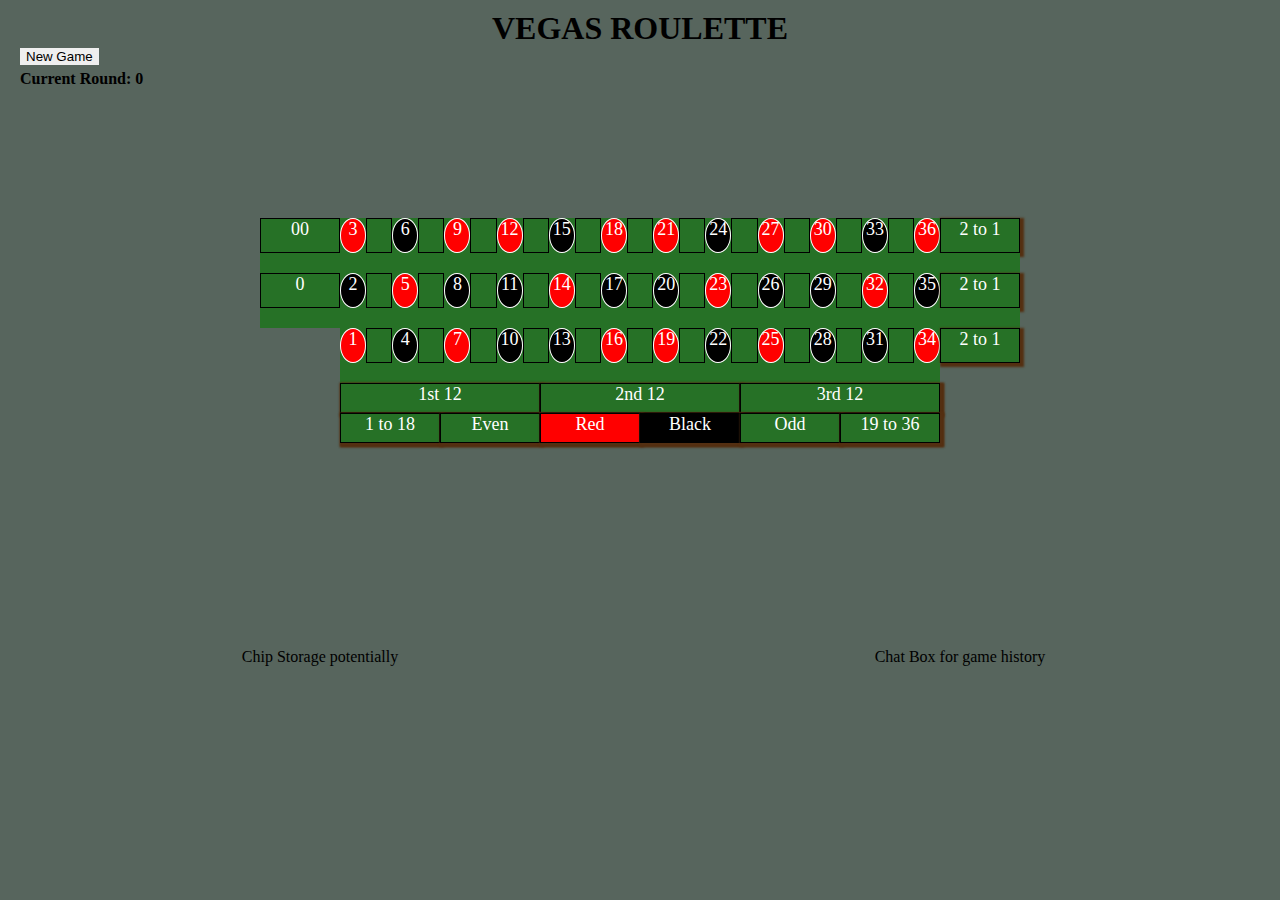
==== index.html @ 7fc2cc85 "Commit 5 - Expand HTML to include divs for double, three, four, and six number bets. Modify roulette" ====
<!DOCTYPE html>
<html lang="en">
<head>
    <meta charset="UTF-8">
    <meta name="viewport" content="width=device-width, initial-scale=1.0">
    <link rel="stylesheet" href="/css/style.css">
    <script src="/js/script.js" defer></script>
    <title>Roulette by Christopher Sy</title>
</head>


<body>
        <!-- start up screen before game loads - marquis title moving right to left -->
        <!-- vegas sign img for the title or make it cute again hmm-->
    <h1 id="pageTitle">VEGAS ROULETTE</h1>
    <button type="button" class="gameMenu" id="newGameButton">New Game</button>
    <h4 class="gameMenu" id="roundTracker">Current Round: 0</h4>
    <!-- <p>Roulette Wheel</p>
    <p>Roulette Table Background</p> -->

    <!-- How to approach making each section of the betting table. How to include...betting on lines for double, three, four, five, six -->
    <!-- Create a grid? Then Make the other sections independant of the grid. -->

    <!-- GAMEPLAN: -->
    <!-- Style these DIVS to create the board -->

    <!-- Make the divs clickable to so that we can 'bet' on them-->
    <!-- On click of the div, a Chip object should be placed on that section of the board -->

    <!-- If clicked again on the same div, the Chip should be removed -->

    <!-- A button called Place Bets should run a FUNCTION placebet ONCLICK that should......
         1) Spin the wheel 
         2) Read where the chip is was placed 
         3) Compare our bet placement with the result of the wheel 
         4) Use if conditionals to determine payout. If win && if this certain bet type, RETURN +money and "you won round" ELSE return "you lost round, remaining total: $$$$" -->

    <div class="gameBody">
        <div class="gameTable">
            <div class="insideBet zeroBet topRowBet" id="doubleZero">00</div>
            <!-- <div class="insideBet zeroBet topRowBet" id="doubleZero">00</div> -->
            <div class="insideBet topMiddleCell">
                <div class="insideBet topRowBet redNum">3</div>
                <div class="insideBet doubleBet topRowBet spaceBet" id="36"></div>
                <div class="insideBet topRowBet blackNum">6</div>
                <div class="insideBet doubleBet topRowBet spaceBet" id="69"></div>
                <div class="insideBet insideBet topRowBet redNum">9</div>
                <div class="insideBet doubleBet topRowBet spaceBet" id="912"></div>
                <div class="insideBet topRowBet redNum">12</div>
                <div class="insideBet doubleBet topRowBet spaceBet" id="1215"></div>
                <div class="insideBet insideBet topRowBet blackNum">15</div>
                <div class="insideBet doubleBet topRowBet spaceBet" id="1518"></div>
                <div class="insideBet topRowBet redNum">18</div>
                <div class="insideBet doubleBet topRowBet spaceBet" id="1821"></div>
                <div class="insideBet topRowBet redNum">21</div>
                <div class="insideBet doubleBet topRowBet spaceBet" id="2124"></div>
                <div class="insideBet topRowBet blackNum">24</div>
                <div class="insideBet doubleBet topRowBet spaceBet" id="2427"></div>
                <div class="insideBet topRowBet redNum">27</div>
                <div class="insideBet doubleBet topRowBet spaceBet" id="2730"></div>
                <div class="insideBet topRowBet redNum">30</div>
                <div class="insideBet doubleBet topRowBet spaceBet" id="3033"></div>
                <div class="insideBet topRowBet blackNum">33</div>
                <div class="insideBet doubleBet topRowBet spaceBet" id="3336"></div>
                <div class="insideBet topRowBet redNum">36</div>
                <!-- <div class="insideBet topRowBet" id="rowThree">2 to 1</div> -->
            </div>
            <div class="insideBet topRowBet longBet" id="rowOne">2 to 1</div>

            <div class="insideBet topSpaceBet"></div>
            <div class="insideBet topSpaceCell">
                <div class="insideBet topSpaceBet doubleBet" id="23"></div>
                <div class="insideBet topSpaceBet fourBet" id="2356"></div>
                <div class="insideBet topSpaceBet doubleBet" id="56"></div>
                <div class="insideBet topSpaceBet fourBet" id="5689"></div>
                <div class="insideBet topSpaceBet doubleBet" id="89"></div>
                <div class="insideBet topSpaceBet fourBet" id="891112"></div>
                <div class="insideBet topSpaceBet doubleBet" id="1112"></div>
                <div class="insideBet topSpaceBet fourBet" id="11121415"></div>
                <div class="insideBet topSpaceBet doubleBet" id="1415"></div>
                <div class="insideBet topSpaceBet fourBet" id="14151718"></div>
                <div class="insideBet topSpaceBet doubleBet" id="1718"></div>
                <div class="insideBet topSpaceBet fourBet" id="17182021"></div>
                <div class="insideBet topSpaceBet doubleBet" id="2021"></div>
                <div class="insideBet topSpaceBet fourBet" id="20212324"></div>
                <div class="insideBet topSpaceBet doubleBet" id="2324"></div>
                <div class="insideBet topSpaceBet fourBet" id="23242627"></div>
                <div class="insideBet topSpaceBet doubleBet" id="2627"></div>
                <div class="insideBet topSpaceBet fourBet" id="26272930"></div>
                <div class="insideBet topSpaceBet doubleBet" id="2930"></div>
                <div class="insideBet topSpaceBet fourBet" id="29303233"></div>
                <div class="insideBet topSpaceBet doubleBet" id="3233"></div>
                <div class="insideBet topSpaceBet fourBet" id="32333536"></div>
                <div class="insideBet topSpaceBet doubleBet" id="3536"></div>
            </div>
            <div class="insideBet topSpaceBet"></div>


            <div class="insideBet zeroBet middleRowBet" id="singleZero">0</div>
            <div class="insideBet middleMiddleCell">
                <div class="insideBet middleRowBet blackNum">2</div>
                <div class="insideBet doubleBet middleRowBet spaceBet" id="25"></div>
                <div class="insideBet middleRowBet redNum">5</div>
                <div class="insideBet doubleBet middleRowBet spaceBet" id="58"></div>
                <div class="insideBet middleRowBet blackNum">8</div>
                <div class="insideBet doubleBet middleRowBet spaceBet" id="811"></div>
                <div class="insideBet insideBet middleRowBet blackNum">11</div>
                <div class="insideBet doubleBet middleRowBet spaceBet" id="1114"></div>
                <div class="insideBet middleRowBet redNum">14</div>
                <div class="insideBet doubleBet middleRowBet spaceBet" id="1417"></div>
                <div class="insideBet middleRowBet blackNum">17</div>
                <div class="insideBet doubleBet middleRowBet spaceBet" id="1720"></div>
                <div class="insideBet middleRowBet blackNum">20</div>
                <div class="insideBet doubleBet middleRowBet spaceBet" id="2023"></div>
                <div class="insideBet middleRowBet redNum">23</div>
                <div class="insideBet doubleBet middleRowBet spaceBet" id="2326"></div>
                <div class="insideBet middleRowBet blackNum">26</div>
                <div class="insideBet doubleBet middleRowBet spaceBet" id="2629"></div>
                <div class="insideBet middleRowBet blackNum">29</div>
                <div class="insideBet doubleBet middleRowBet spaceBet" id="2932"></div>
                <div class="insideBet middleRowBet redNum">32</div>
                <div class="insideBet doubleBet middleRowBet spaceBet" id="3235"></div>
                <div class="insideBet middleRowBet blackNum">35</div>
            </div>
            <div class="insideBet middleRowBet longBet" id="rowTwo">2 to 1</div>
            

            <div class="insideBet middleSpaceBet"></div>
            <div class="insideBet middleSpaceCell">
                <div class="insideBet doubleBet spaceBet middleSpaceBet" id="12"></div>
                <div class="insideBet fourBet spaceBet middleSpaceBet" id="1245"></div>
                <div class="insideBet doubleBet spaceBet middleSpaceBet" id="45"></div>
                <div class="insideBet fourBet spaceBet middleSpaceBet" id="4578"></div>
                <div class="insideBet doubleBet spaceBet middleSpaceBet" id="78"></div>
                <div class="insideBet fourBet spaceBet middleSpaceBet" id="781011"></div>
                <div class="insideBet doubleBet spaceBet middleSpaceBet" id="1011"></div>
                <div class="insideBet fourBet spaceBet middleSpaceBet" id="10111314"></div>
                <div class="insideBet doubleBet spaceBet middleSpaceBet" id="1314"></div>
                <div class="insideBet fourBet spaceBet middleSpaceBet" id="13141617"></div>
                <div class="insideBet doubleBet spaceBet middleSpaceBet" id="1617"></div>
                <div class="insideBet fourBet spaceBet middleSpaceBet" id="16171920"></div>
                <div class="insideBet doubleBet spaceBet middleSpaceBet" id="1920"></div>
                <div class="insideBet fourBet spaceBet middleSpaceBet" id="19202223"></div>
                <div class="insideBet doubleBet spaceBet middleSpaceBet" id="2223"></div>
                <div class="insideBet fourBet spaceBet middleSpaceBet" id="22232526"></div>
                <div class="insideBet doubleBet spaceBet middleSpaceBet" id="2526"></div>
                <div class="insideBet fourBet spaceBet middleSpaceBet" id="25262829"></div>
                <div class="insideBet doubleBet spaceBet middleSpaceBet" id="2829"></div>
                <div class="insideBet fourBet spaceBet middleSpaceBet" id="28293132"></div>
                <div class="insideBet doubleBet spaceBet middleSpaceBet" id="3132"></div>
                <div class="insideBet fourBet spaceBet middleSpaceBet" id="31323435"></div>
                <div class="insideBet doubleBet spaceBet middleSpaceBet" id="3435"></div>
            </div>
            <div class="insideBet middleSpaceBet"></div>
 
            <div class="bottomRowBet emptyCell"></div>
            <div class="insideBet bottomMiddleCell">
                <div class="insideBet bottomRowBet redNum">1</div>
                <div class="doubleBet bottomRowBet spaceBet" id="14"></div>
                <div class="insideBet bottomRowBet blackNum">4</div>
                <div class="doubleBet bottomRowBet spaceBet" id="14"></div>
                <div class="insideBet bottomRowBet redNum">7</div>
                <div class="doubleBet bottomRowBet spaceBet" id="710"></div>
                <div class="insideBet bottomRowBet blackNum">10</div>
                <div class="doubleBet bottomRowBet spaceBet" id="1013"></div>
                <div class="insideBet bottomRowBet blackNum">13</div>
                <div class="doubleBet bottomRowBet spaceBet" id="1316"></div>
                <div class="insideBet bottomRowBet redNum">16</div>
                <div class="doubleBet bottomRowBet spaceBet" id="1619"></div>
                <div class="insideBet bottomRowBet redNum">19</div>
                <div class="doubleBet bottomRowBet spaceBet" id="1922"></div>
                <div class="insideBet bottomRowBet blackNum">22</div>
                <div class="doubleBet bottomRowBet spaceBet" id="2225"></div>
                <div class="insideBet bottomRowBet redNum">25</div>
                <div class="doubleBet bottomRowBet spaceBet" id="2528"></div>
                <div class="insideBet bottomRowBet blackNum">28</div>
                <div class="doubleBet bottomRowBet spaceBet" id="2831"></div>
                <div class="insideBet bottomRowBet blackNum">31</div>
                <div class="doubleBet bottomRowBet spaceBet" id="3134"></div>
                <div class="insideBet bottomRowBet redNum">34</div>
            </div>
            <div class="insideBet bottomRowBet longBet" id="rowThree">2 to 1</div>

            <div class="bottomSpaceBet emptyCell"></div>
            <div class="insideBet bottomSpaceCell">
                <div class="insideBet spaceBet bottomSpaceBet threeBet" id="123"></div>
                <div class="insideBet spaceBet bottomSpaceBet sixBet" id="0106"></div>
                <div class="insideBet spaceBet bottomSpaceBet threeBet" id="456"></div>
                <div class="insideBet spaceBet bottomSpaceBet sixBet" id="0409"></div>
                <div class="insideBet spaceBet bottomSpaceBet threeBet" id="789"></div>
                <div class="insideBet spaceBet bottomSpaceBet sixBet" id="0712"></div>
                <div class="insideBet spaceBet bottomSpaceBet threeBet" id="101112"></div>
                <div class="insideBet spaceBet bottomSpaceBet sixBet" id="1015"></div>
                <div class="insideBet spaceBet bottomSpaceBet threeBet" id="131416"></div>
                <div class="insideBet spaceBet bottomSpaceBet sixBet" id="1318"></div>
                <div class="insideBet spaceBet bottomSpaceBet threeBet" id="161718"></div>
                <div class="insideBet spaceBet bottomSpaceBet sixBet" id="1621"></div>
                <div class="insideBet spaceBet bottomSpaceBet threeBet" id="192021"></div>
                <div class="insideBet spaceBet bottomSpaceBet sixBet" id="1924"></div>
                <div class="insideBet spaceBet bottomSpaceBet threeBet" id="222324"></div>
                <div class="insideBet spaceBet bottomSpaceBet sixBet" id="2227"></div>
                <div class="insideBet spaceBet bottomSpaceBet threeBet" id="252627"></div>
                <div class="insideBet spaceBet bottomSpaceBet sixBet" id="2530"></div>
                <div class="insideBet spaceBet bottomSpaceBet threeBet" id="282930"></div>
                <div class="insideBet spaceBet bottomSpaceBet sixBet" id="2833"></div>
                <div class="insideBet spaceBet bottomSpaceBet threeBet" id="313233"></div>
                <div class="insideBet spaceBet bottomSpaceBet sixBet" id="3136"></div>
                <div class="insideBet spaceBet bottomSpaceBet threeBet" id="343536"></div>
            </div>
            <div class="bottomSpaceBet emptyCell"></div>
            



            <div class="outsideTop emptyCell"></div>
            <div class="outsideBet upperMiddleCell">
                <div class="outsideBet outsideTop" id="dozenOne">1st 12</div>
                <div class="outsideBet outsideTop" id="dozenTwo">2nd 12</div>
                <div class="outsideBet outsideTop" id="dozenThree">3rd 12</div>
            </div>
            <div class="outsideTop emptyCell"></div>



            <div class="outsideBottom emptyCell"></div>
            <div class="outsideBet lowerMiddleCell">
                <div class="outsideBet outsideBottom" id="lowBet">1 to 18</div>
                <div class="outsideBet outsideBottom" id="evenBet">Even</div>
                <div class="outsideBet outsideBottom redDiamond" id="redBet">Red</div>
                <div class="outsideBet outsideBottom blackDiamond" id="blackBet">Black</div>
                <div class="outsideBet outsideBottom" id="oddBet">Odd</div>
                <div class="outsideBet outsideBottom" id="highBet">19 to 36</div>
            </div>
            <div class="outsideBottom emptyCell"></div>
        </div>

    </div>

    <div class="bottomBoxes">    
        <div id="chipBox">Chip Storage potentially</div>
        <div id="chatBox">Chat Box for game history</div>
    </div>
    <!-- upgrade if time -->

</body>

</html>
---- css/style.css ----
* {
    margin: 0;
    border: 0;
}

h1 {
    margin: auto;
    text-align: center;    
    padding: 10px 0px 0px 0px;
}

body {
    background-color: rgb(174, 201, 186);
    background-color: rgb(87, 101, 93);
}

/* MENU STYLE */
#newGameButton {
    margin: 0px 0px 5px 20px;
}

#roundTracker {
    margin: 0px 0px 0px 20px;
}

/* CHIPS AND CHAT STYLING */

.bottomBoxes {
    display: flex;
    text-align: center;
    justify-content: space-around;
}

#chatBox {
    height: 150px;
    width: 450px;
}

#chipBox {
    height: 150px;
    width: 450px;
}



/* TABLE STYLING */

.gameBody {
    padding: 130px 0px 0px 0px;
    height: 430px;

}

.gameTable {
    display: grid;
    grid-template-columns: 80px 600px 80px;
    grid-template-rows: 35px 20px 35px 20px 35px 20px 30px 30px;
    /* width: 51.3%; */
    margin: 0 auto;
    justify-content: center;
    font-size: 18px;
    /* background-color: darkgreen; */
}


.insideBet {
    background-color: rgba(38, 113, 38, 1);
    color: white;
    /* box-shadow: 1px 1px 1px 1px rgba(84, 47, 17, 1); */
    /* box-shadow: 0px 0px 0px 1px rgb(255, 255, 255); */
}

.outsideBet {
    background-color: rgba(38, 113, 38, 1);
    color: white;
    box-shadow: 2px 2px 2px 2px rgba(84, 47, 17, 1);
}

.longBet {
    box-shadow: 2px 2px 2px 2px rgba(84, 47, 17, 1);
}

.zeroBet {
    box-shadow: 2px 2px 0px 2px rgba(84, 47, 17, 1);
}

.topMiddleCell {
    display: flex;
    /* border: 1px solid black; */
}

.topRowBet {
    flex: 1;
    text-align: center;
    border: 1px solid black;
    
}

.topSpaceCell {
    display: flex;
    /* border: 1px solid black; */
}

.topSpaceBet {
    flex: 1;
    /* border: 1px solid black; */
}

.middleMiddleCell {
    display: flex;
    /* border: 1px solid black; */
}

.middleRowBet {
    flex: 1;
    text-align: center;
    border: 1px solid black;
}

.middleSpaceCell {
    display: flex;
    /* border: 1px solid black; */
}

.middleSpaceBet {
    flex: 1;
    /* border: 1px solid black; */
}

.bottomSpaceCell {
    display: flex;
    /* border: 1px solid black; */
}

.bottomRowBet {
    flex: 1;
    text-align: center;
    border: 1px solid black;
}

.bottomSpaceBet {
    flex: 1;
    /* border: 1px solid black; */
}

.bottomMiddleCell {
    display: flex;
    /* border: 1px solid black; */
}

.upperMiddleCell {
    display: flex;
}

.outsideTop {
    flex: 1;
    text-align: center;
    border: 1px solid black;

}

.lowerMiddleCell {
    display: flex;
}

.outsideBottom {
    flex: 1;
    text-align: center;
    border: 1px solid black;
}

.emptyCell {
    border: none;
}

.blackNum {
    background-color: black;
    border-color: white;
    border-radius: 50%;
}

.redNum {
    background-color: red;
    border-color: white;
    border-radius: 50%;
}

.blackDiamond {
    background-color: black;
    /* border-color: white;
    border-radius: 10%; */
}

.redDiamond {
    background-color: red;
    /* border-color: white;
    border-radius: 10%; */
}
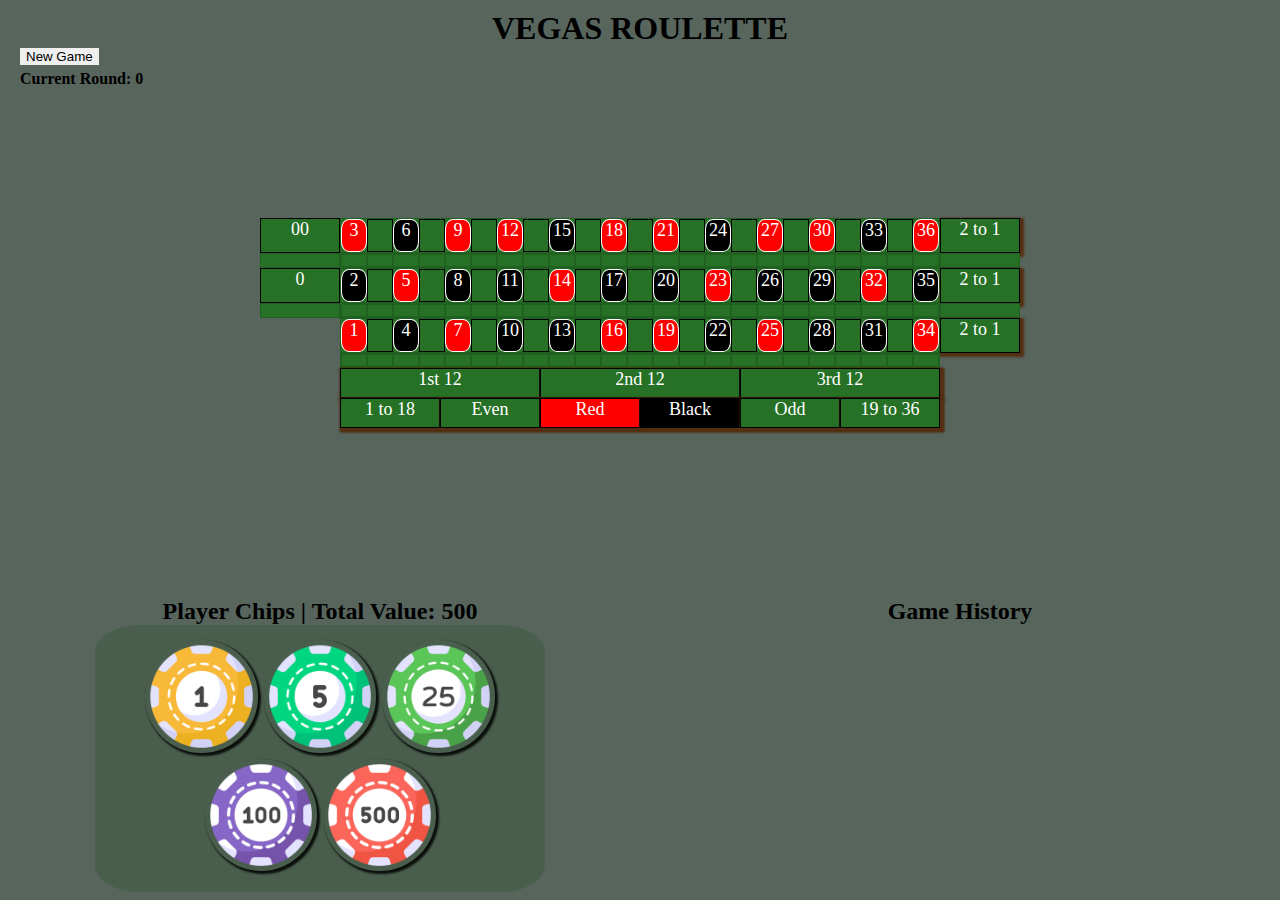
==== commit 182458d6: "Commit 6 - Add chip images for betting, further ccs styling." ====
--- a/index.html
+++ b/index.html
@@ -22,12 +22,15 @@
     <!-- Create a grid? Then Make the other sections independant of the grid. -->
 
     <!-- GAMEPLAN: -->
-    <!-- Style these DIVS to create the board -->
+    <!-- Style these DIVS to create the board  -->
+    <!-- COMPLETED!!! -->
 
     <!-- Make the divs clickable to so that we can 'bet' on them-->
-    <!-- On click of the div, a Chip object should be placed on that section of the board -->
-
-    <!-- If clicked again on the same div, the Chip should be removed -->
+    <!-- Add chip image to HTML. Create addEventListener that calls on a variable of all betting DIVS, "Click" (WITH LMB) should place the chip one at a time. -->
+    <!-- "Click" (WITH RMB) should remove chips one at a time. -->
+    <!-- ADD Remove all chips button. -->
+
+
 
     <!-- A button called Place Bets should run a FUNCTION placebet ONCLICK that should......
          1) Spin the wheel 
@@ -69,29 +72,29 @@
 
             <div class="insideBet topSpaceBet"></div>
             <div class="insideBet topSpaceCell">
-                <div class="insideBet topSpaceBet doubleBet" id="23"></div>
-                <div class="insideBet topSpaceBet fourBet" id="2356"></div>
-                <div class="insideBet topSpaceBet doubleBet" id="56"></div>
-                <div class="insideBet topSpaceBet fourBet" id="5689"></div>
-                <div class="insideBet topSpaceBet doubleBet" id="89"></div>
-                <div class="insideBet topSpaceBet fourBet" id="891112"></div>
-                <div class="insideBet topSpaceBet doubleBet" id="1112"></div>
-                <div class="insideBet topSpaceBet fourBet" id="11121415"></div>
-                <div class="insideBet topSpaceBet doubleBet" id="1415"></div>
-                <div class="insideBet topSpaceBet fourBet" id="14151718"></div>
-                <div class="insideBet topSpaceBet doubleBet" id="1718"></div>
-                <div class="insideBet topSpaceBet fourBet" id="17182021"></div>
-                <div class="insideBet topSpaceBet doubleBet" id="2021"></div>
-                <div class="insideBet topSpaceBet fourBet" id="20212324"></div>
-                <div class="insideBet topSpaceBet doubleBet" id="2324"></div>
-                <div class="insideBet topSpaceBet fourBet" id="23242627"></div>
-                <div class="insideBet topSpaceBet doubleBet" id="2627"></div>
-                <div class="insideBet topSpaceBet fourBet" id="26272930"></div>
-                <div class="insideBet topSpaceBet doubleBet" id="2930"></div>
-                <div class="insideBet topSpaceBet fourBet" id="29303233"></div>
-                <div class="insideBet topSpaceBet doubleBet" id="3233"></div>
-                <div class="insideBet topSpaceBet fourBet" id="32333536"></div>
-                <div class="insideBet topSpaceBet doubleBet" id="3536"></div>
+                <div class="insideBet topSpaceBet spaceBet doubleBet" id="23"></div>
+                <div class="insideBet topSpaceBet spaceBet fourBet" id="2356"></div>
+                <div class="insideBet topSpaceBet spaceBet doubleBet" id="56"></div>
+                <div class="insideBet topSpaceBet spaceBet fourBet" id="5689"></div>
+                <div class="insideBet topSpaceBet spaceBet doubleBet" id="89"></div>
+                <div class="insideBet topSpaceBet spaceBet fourBet" id="891112"></div>
+                <div class="insideBet topSpaceBet spaceBet doubleBet" id="1112"></div>
+                <div class="insideBet topSpaceBet spaceBet fourBet" id="11121415"></div>
+                <div class="insideBet topSpaceBet spaceBet doubleBet" id="1415"></div>
+                <div class="insideBet topSpaceBet spaceBet fourBet" id="14151718"></div>
+                <div class="insideBet topSpaceBet spaceBet doubleBet" id="1718"></div>
+                <div class="insideBet topSpaceBet spaceBet fourBet" id="17182021"></div>
+                <div class="insideBet topSpaceBet spaceBet doubleBet" id="2021"></div>
+                <div class="insideBet topSpaceBet spaceBet fourBet" id="20212324"></div>
+                <div class="insideBet topSpaceBet spaceBet doubleBet" id="2324"></div>
+                <div class="insideBet topSpaceBet spaceBet fourBet" id="23242627"></div>
+                <div class="insideBet topSpaceBet spaceBet doubleBet" id="2627"></div>
+                <div class="insideBet topSpaceBet spaceBet fourBet" id="26272930"></div>
+                <div class="insideBet topSpaceBet spaceBet doubleBet" id="2930"></div>
+                <div class="insideBet topSpaceBet spaceBet fourBet" id="29303233"></div>
+                <div class="insideBet topSpaceBet spaceBet doubleBet" id="3233"></div>
+                <div class="insideBet topSpaceBet spaceBet fourBet" id="32333536"></div>
+                <div class="insideBet topSpaceBet spaceBet doubleBet" id="3536"></div>
             </div>
             <div class="insideBet topSpaceBet"></div>
 
@@ -211,7 +214,7 @@
             
 
 
-
+            
             <div class="outsideTop emptyCell"></div>
             <div class="outsideBet upperMiddleCell">
                 <div class="outsideBet outsideTop" id="dozenOne">1st 12</div>
@@ -237,8 +240,18 @@
     </div>
 
     <div class="bottomBoxes">    
-        <div id="chipBox">Chip Storage potentially</div>
-        <div id="chatBox">Chat Box for game history</div>
+        <div id="chipBox">Player Chips | Total Value: 500
+            <div class="casinoChips">
+                <!-- <a href="https://www.flaticon.com/free-icon/casino-chip_6177786" Icons created by smashingstocks - Flaticon> -->
+                <img class="chips" id="chip_1" src="chip images/casino-chip-1.png" data-value="1">
+                <img class="chips" id="chip_5" src="chip images/casino-chip-5.png" data-value="5">
+                <img class="chips" id="chip_25" src="chip images/casino-chip-25.png" data-value="25">
+                <img class="chips" id="chip_100" src="chip images/casino-chip-100.png" data-value="100">
+                <img class="chips" id="chip_500" src="chip images/casino-chip-500.png" data-value="500">
+            </div>
+        </div>
+        <div id="chatBox">Game History</div>
+        </div>
     </div>
     <!-- upgrade if time -->
 
--- a/css/style.css
+++ b/css/style.css
@@ -32,29 +32,48 @@
 }
 
 #chatBox {
-    height: 150px;
+    height: 250px;
     width: 450px;
+    font-size: 24px;
+    font-weight: bold
 }
 
 #chipBox {
-    height: 150px;
+    height: 250px;
     width: 450px;
-}
-
+    font-size: 24px;
+    font-weight: bold;
+}
+
+.casinoChips {
+    width: 450px;
+    padding: 15px 0px 15px 0px;
+    border-radius: 10%;
+    background-color: rgba(11, 62, 6, 0.176);
+}
+
+.chips {
+    /* padding: 20px 0px 0px 0px; */
+    cursor: pointer;
+    width: 25%;
+    margin: 0;
+    border-radius: 50%;
+    box-shadow: 2px 2px 2px 1px rgba(0, 0, 0, 0.845);
+}
 
 
 /* TABLE STYLING */
 
 .gameBody {
     padding: 130px 0px 0px 0px;
-    height: 430px;
+    height: 380px;
 
 }
 
 .gameTable {
     display: grid;
     grid-template-columns: 80px 600px 80px;
-    grid-template-rows: 35px 20px 35px 20px 35px 20px 30px 30px;
+    grid-template-rows: 35px 15px 35px 15px 35px 15px 30px 30px;
     /* width: 51.3%; */
     margin: 0 auto;
     justify-content: center;
@@ -62,15 +81,22 @@
     /* background-color: darkgreen; */
 }
 
+.spaceBet {
+    border: none;
+}
 
 .insideBet {
     background-color: rgba(38, 113, 38, 1);
+    border: 0.1px solid;
+    border-color: rgba(0, 0, 0, 0.15);
     color: white;
+    cursor: pointer;
     /* box-shadow: 1px 1px 1px 1px rgba(84, 47, 17, 1); */
     /* box-shadow: 0px 0px 0px 1px rgb(255, 255, 255); */
 }
 
 .outsideBet {
+    cursor: pointer;
     background-color: rgba(38, 113, 38, 1);
     color: white;
     box-shadow: 2px 2px 2px 2px rgba(84, 47, 17, 1);
@@ -173,16 +199,18 @@
     border: none;
 }
 
+
+
 .blackNum {
     background-color: black;
     border-color: white;
-    border-radius: 50%;
+    border-radius: 30%;
 }
 
 .redNum {
     background-color: red;
     border-color: white;
-    border-radius: 50%;
+    border-radius: 30%;
 }
 
 .blackDiamond {
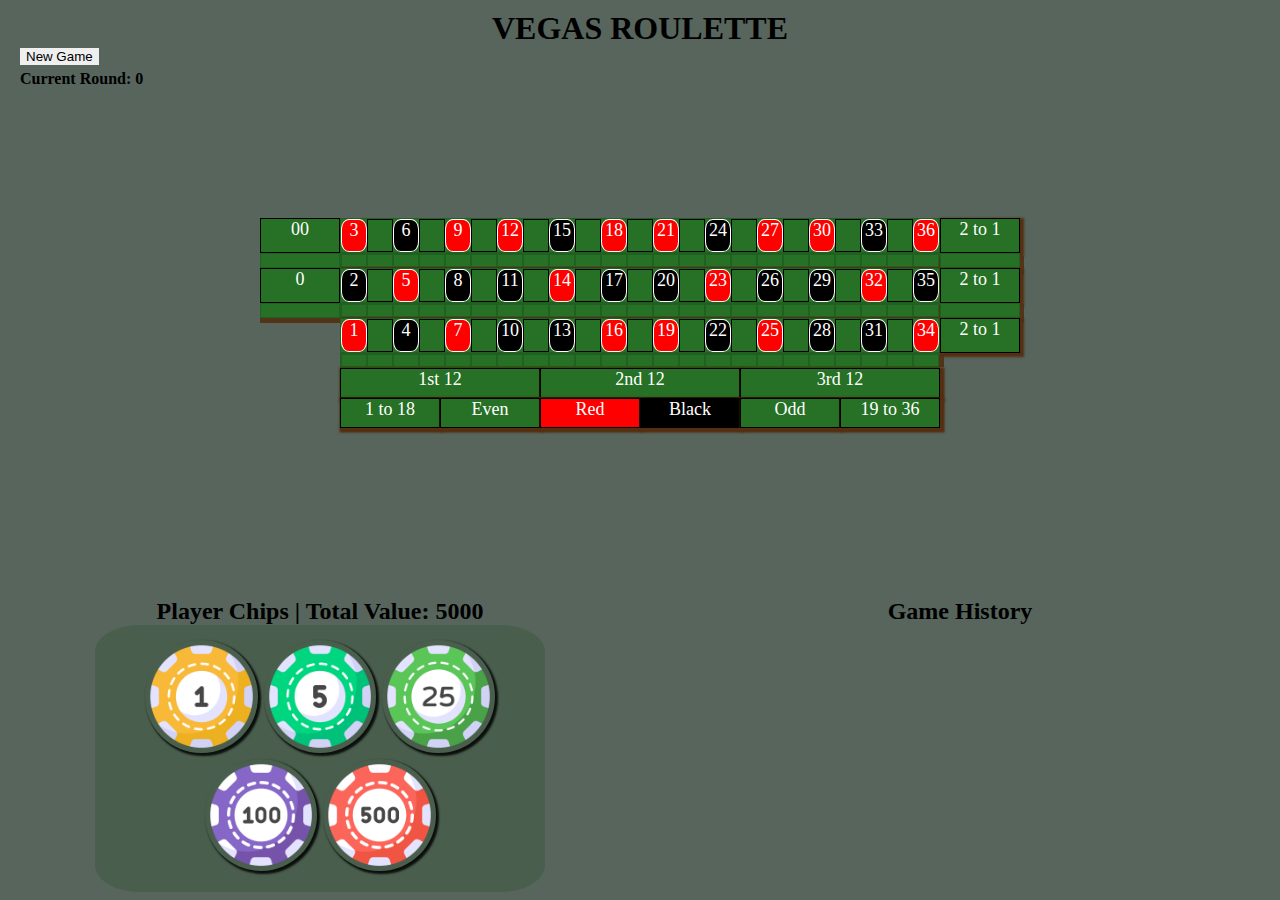
==== commit ca635278: "Commit 7 - Create scaled down version of roulette, 2 bets, 2 chips to test JS functionality (not fea" ====
--- a/index.html
+++ b/index.html
@@ -210,11 +210,11 @@
                 <div class="insideBet spaceBet bottomSpaceBet sixBet" id="3136"></div>
                 <div class="insideBet spaceBet bottomSpaceBet threeBet" id="343536"></div>
             </div>
-            <div class="bottomSpaceBet emptyCell"></div>
+            <div class="emptyCell"></div>
             
 
 
-            
+
             <div class="outsideTop emptyCell"></div>
             <div class="outsideBet upperMiddleCell">
                 <div class="outsideBet outsideTop" id="dozenOne">1st 12</div>
@@ -240,10 +240,12 @@
     </div>
 
     <div class="bottomBoxes">    
-        <div id="chipBox">Player Chips | Total Value: 500
+        <div id="chipBox">
+            <p id="chipsValue">Player Chips | Total Value: 500</p>
             <div class="casinoChips">
                 <!-- <a href="https://www.flaticon.com/free-icon/casino-chip_6177786" Icons created by smashingstocks - Flaticon> -->
                 <img class="chips" id="chip_1" src="chip images/casino-chip-1.png" data-value="1">
+                <!-- onclick="pickChip1()" -->
                 <img class="chips" id="chip_5" src="chip images/casino-chip-5.png" data-value="5">
                 <img class="chips" id="chip_25" src="chip images/casino-chip-25.png" data-value="25">
                 <img class="chips" id="chip_100" src="chip images/casino-chip-100.png" data-value="100">
--- a/css/style.css
+++ b/css/style.css
@@ -60,6 +60,26 @@
     border-radius: 50%;
     box-shadow: 2px 2px 2px 1px rgba(0, 0, 0, 0.845);
 }
+
+/* #chip_1 {
+
+}
+
+#chip_5 {
+
+}
+
+#chip_25 {
+
+}
+
+#chip_100 {
+
+}
+
+#chip_500 {
+
+}*/
 
 
 /* TABLE STYLING */
@@ -105,6 +125,18 @@
 .longBet {
     box-shadow: 2px 2px 2px 2px rgba(84, 47, 17, 1);
 }
+.topSpaceBet {
+    box-shadow: 2px 5px 0px 2px rgba(84, 47, 17, 0.9);
+}
+.middleSpaceBet {
+    box-shadow: 2px 3px 0px 2px rgba(84, 47, 17, 0.9);
+}
+.bottomSpaceBet {
+    box-shadow: 5px 0px 0px 0px rgba(84, 47, 17, 0.9);
+}
+.longBet {
+    box-shadow: 2px 2px 2px 2px rgba(84, 47, 17, 1);
+}
 
 .zeroBet {
     box-shadow: 2px 2px 0px 2px rgba(84, 47, 17, 1);
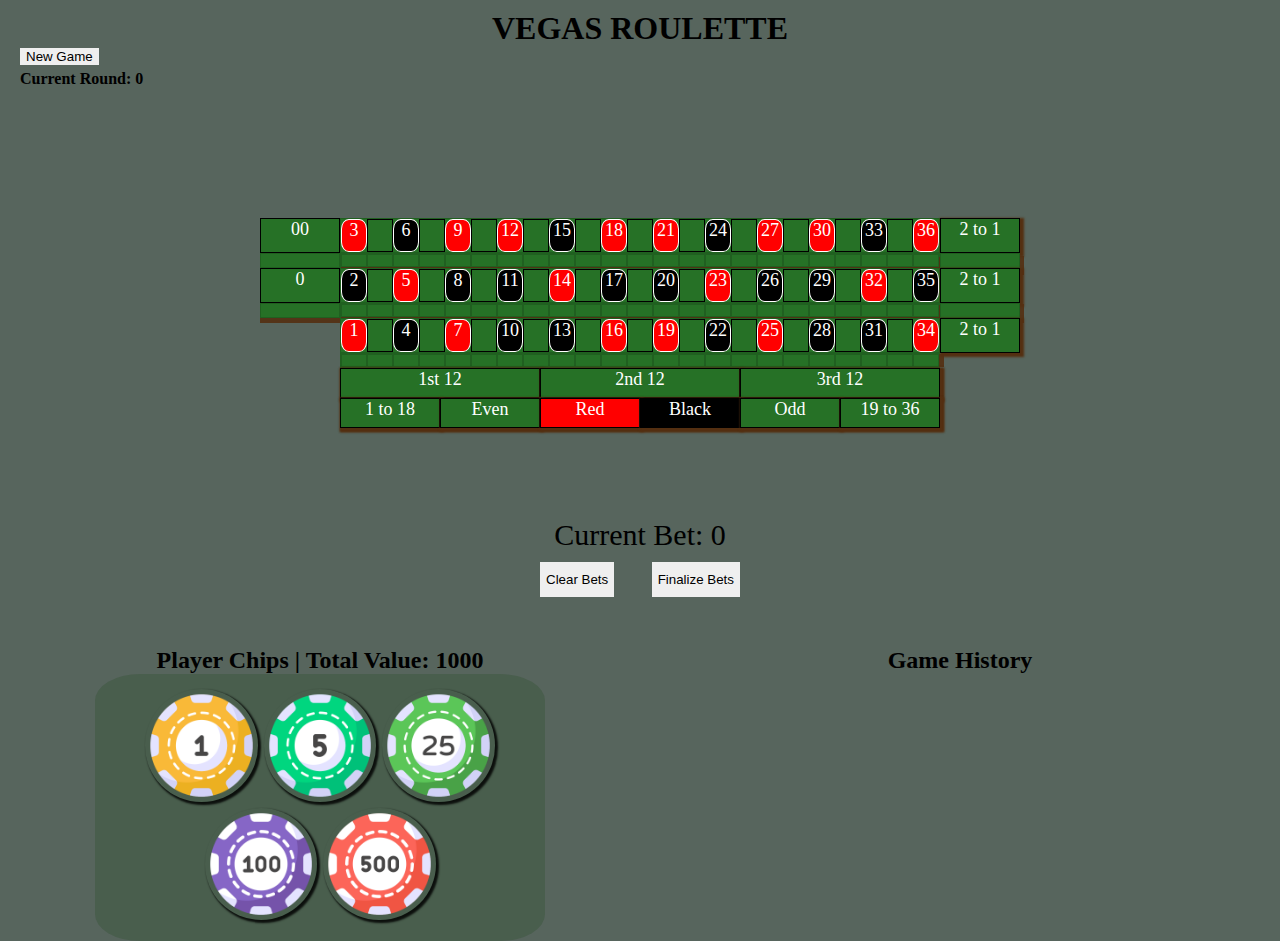
==== commit efb9a7e2: "Commit 11 - Work conditionals and logic for win condition and payouts. Add landing page, minimal sty" ====
--- a/index.html
+++ b/index.html
@@ -5,6 +5,7 @@
     <meta name="viewport" content="width=device-width, initial-scale=1.0">
     <link rel="stylesheet" href="/css/style.css">
     <script src="/js/script.js" defer></script>
+    <!-- <script src="/test.js" defer></script> -->
     <title>Roulette by Christopher Sy</title>
 </head>
 
@@ -40,175 +41,175 @@
 
     <div class="gameBody">
         <div class="gameTable">
-            <div class="insideBet zeroBet topRowBet" id="doubleZero">00</div>
+            <div class="insideBet zeroBet topRowBet singleNumWin singleNumZeroZero" id="doubleZero 00">00</div>
             <!-- <div class="insideBet zeroBet topRowBet" id="doubleZero">00</div> -->
             <div class="insideBet topMiddleCell">
-                <div class="insideBet topRowBet redNum">3</div>
-                <div class="insideBet doubleBet topRowBet spaceBet" id="36"></div>
-                <div class="insideBet topRowBet blackNum">6</div>
-                <div class="insideBet doubleBet topRowBet spaceBet" id="69"></div>
-                <div class="insideBet insideBet topRowBet redNum">9</div>
-                <div class="insideBet doubleBet topRowBet spaceBet" id="912"></div>
-                <div class="insideBet topRowBet redNum">12</div>
-                <div class="insideBet doubleBet topRowBet spaceBet" id="1215"></div>
-                <div class="insideBet insideBet topRowBet blackNum">15</div>
-                <div class="insideBet doubleBet topRowBet spaceBet" id="1518"></div>
-                <div class="insideBet topRowBet redNum">18</div>
-                <div class="insideBet doubleBet topRowBet spaceBet" id="1821"></div>
-                <div class="insideBet topRowBet redNum">21</div>
-                <div class="insideBet doubleBet topRowBet spaceBet" id="2124"></div>
-                <div class="insideBet topRowBet blackNum">24</div>
-                <div class="insideBet doubleBet topRowBet spaceBet" id="2427"></div>
-                <div class="insideBet topRowBet redNum">27</div>
-                <div class="insideBet doubleBet topRowBet spaceBet" id="2730"></div>
-                <div class="insideBet topRowBet redNum">30</div>
-                <div class="insideBet doubleBet topRowBet spaceBet" id="3033"></div>
-                <div class="insideBet topRowBet blackNum">33</div>
-                <div class="insideBet doubleBet topRowBet spaceBet" id="3336"></div>
-                <div class="insideBet topRowBet redNum">36</div>
+                <div class="insideBet topRowBet redNum singleNumWin singleNumThree">3</div>
+                <div class="insideBet doubleBet topRowBet spaceBet twoE" id="36"></div>
+                <div class="insideBet topRowBet blackNum singleNumWin singleNumSix">6</div>
+                <div class="insideBet doubleBet topRowBet spaceBet twoJ" id="69"></div>
+                <div class="insideBet topRowBet redNum singleNumWin singleNumNine">9</div>
+                <div class="insideBet doubleBet topRowBet spaceBet twoO" id="912"></div>
+                <div class="insideBet topRowBet redNum singleNumWin singleNumTwelve">12</div>
+                <div class="insideBet doubleBet topRowBet spaceBet twoT" id="1215"></div>
+                <div class="insideBet topRowBet blackNum singleNumWin singleNumFifth">15</div>
+                <div class="insideBet doubleBet topRowBet spaceBet twoY" id="1518"></div>
+                <div class="insideBet topRowBet redNum singleNumWin singleNumEighteen">18</div>
+                <div class="insideBet doubleBet topRowBet spaceBet twoAd" id="1821"></div>
+                <div class="insideBet topRowBet redNum singleNumWin singleNumTwentyOne">21</div>
+                <div class="insideBet doubleBet topRowBet spaceBet twoAi" id="2124"></div>
+                <div class="insideBet topRowBet blackNum singleNumWin singleNumTwentyFour">24</div>
+                <div class="insideBet doubleBet topRowBet spaceBet twoAn" id="2427"></div>
+                <div class="insideBet topRowBet redNum singleNumWin singleNumTwentySeven">27</div>
+                <div class="insideBet doubleBet topRowBet spaceBet twoAs" id="2730"></div>
+                <div class="insideBet topRowBet redNum singleNumWin singleNumThirty">30</div>
+                <div class="insideBet doubleBet topRowBet spaceBet twoAx" id="3033"></div>
+                <div class="insideBet topRowBet blackNum singleNumWin singleNumThirtyThree">33</div>
+                <div class="insideBet doubleBet topRowBet spaceBet twoBc" id="3336"></div>
+                <div class="insideBet topRowBet redNum singleNumWin singleNumThirtySix">36</div>
                 <!-- <div class="insideBet topRowBet" id="rowThree">2 to 1</div> -->
             </div>
-            <div class="insideBet topRowBet longBet" id="rowOne">2 to 1</div>
+            <div class="insideBet topRowBet longBet outsideTopWin topRowWin" id="rowOne">2 to 1</div>
 
             <div class="insideBet topSpaceBet"></div>
             <div class="insideBet topSpaceCell">
-                <div class="insideBet topSpaceBet spaceBet doubleBet" id="23"></div>
-                <div class="insideBet topSpaceBet spaceBet fourBet" id="2356"></div>
-                <div class="insideBet topSpaceBet spaceBet doubleBet" id="56"></div>
-                <div class="insideBet topSpaceBet spaceBet fourBet" id="5689"></div>
-                <div class="insideBet topSpaceBet spaceBet doubleBet" id="89"></div>
-                <div class="insideBet topSpaceBet spaceBet fourBet" id="891112"></div>
-                <div class="insideBet topSpaceBet spaceBet doubleBet" id="1112"></div>
-                <div class="insideBet topSpaceBet spaceBet fourBet" id="11121415"></div>
-                <div class="insideBet topSpaceBet spaceBet doubleBet" id="1415"></div>
-                <div class="insideBet topSpaceBet spaceBet fourBet" id="14151718"></div>
-                <div class="insideBet topSpaceBet spaceBet doubleBet" id="1718"></div>
-                <div class="insideBet topSpaceBet spaceBet fourBet" id="17182021"></div>
-                <div class="insideBet topSpaceBet spaceBet doubleBet" id="2021"></div>
-                <div class="insideBet topSpaceBet spaceBet fourBet" id="20212324"></div>
-                <div class="insideBet topSpaceBet spaceBet doubleBet" id="2324"></div>
-                <div class="insideBet topSpaceBet spaceBet fourBet" id="23242627"></div>
-                <div class="insideBet topSpaceBet spaceBet doubleBet" id="2627"></div>
-                <div class="insideBet topSpaceBet spaceBet fourBet" id="26272930"></div>
-                <div class="insideBet topSpaceBet spaceBet doubleBet" id="2930"></div>
-                <div class="insideBet topSpaceBet spaceBet fourBet" id="29303233"></div>
-                <div class="insideBet topSpaceBet spaceBet doubleBet" id="3233"></div>
-                <div class="insideBet topSpaceBet spaceBet fourBet" id="32333536"></div>
-                <div class="insideBet topSpaceBet spaceBet doubleBet" id="3536"></div>
+                <div class="insideBet topSpaceBet spaceBet doubleBet twoC" id="23"></div>
+                <div class="insideBet topSpaceBet spaceBet fourBet fourB" id="2356"></div>
+                <div class="insideBet topSpaceBet spaceBet doubleBet twoH" id="56"></div>
+                <div class="insideBet topSpaceBet spaceBet fourBet fourD" id="5689"></div>
+                <div class="insideBet topSpaceBet spaceBet doubleBet twoM" id="89"></div>
+                <div class="insideBet topSpaceBet spaceBet fourBet fourF" id="891112"></div>
+                <div class="insideBet topSpaceBet spaceBet doubleBet twoR" id="1112"></div>
+                <div class="insideBet topSpaceBet spaceBet fourBet fourH" id="11121415"></div>
+                <div class="insideBet topSpaceBet spaceBet doubleBet twoW" id="1415"></div>
+                <div class="insideBet topSpaceBet spaceBet fourBet fourJ" id="14151718"></div>
+                <div class="insideBet topSpaceBet spaceBet doubleBet twoAb" id="1718"></div>
+                <div class="insideBet topSpaceBet spaceBet fourBet fourL" id="17182021"></div>
+                <div class="insideBet topSpaceBet spaceBet doubleBet twoAg" id="2021"></div>
+                <div class="insideBet topSpaceBet spaceBet fourBet fourN" id="20212324"></div>
+                <div class="insideBet topSpaceBet spaceBet doubleBet twoAl" id="2324"></div>
+                <div class="insideBet topSpaceBet spaceBet fourBet fourP" id="23242627"></div>
+                <div class="insideBet topSpaceBet spaceBet doubleBet twoAq" id="2627"></div>
+                <div class="insideBet topSpaceBet spaceBet fourBet fourR" id="26272930"></div>
+                <div class="insideBet topSpaceBet spaceBet doubleBet twoAw" id="2930"></div>
+                <div class="insideBet topSpaceBet spaceBet fourBet fourT" id="29303233"></div>
+                <div class="insideBet topSpaceBet spaceBet doubleBet twoBa" id="3233"></div>
+                <div class="insideBet topSpaceBet spaceBet fourBet fourV" id="32333536"></div>
+                <div class="insideBet topSpaceBet spaceBet doubleBet twoBe" id="3536"></div>
             </div>
             <div class="insideBet topSpaceBet"></div>
 
 
-            <div class="insideBet zeroBet middleRowBet" id="singleZero">0</div>
+            <div class="insideBet zeroBet middleRowBet singleNumWinZero" id="singleZero 0">0</div>
             <div class="insideBet middleMiddleCell">
-                <div class="insideBet middleRowBet blackNum">2</div>
-                <div class="insideBet doubleBet middleRowBet spaceBet" id="25"></div>
-                <div class="insideBet middleRowBet redNum">5</div>
-                <div class="insideBet doubleBet middleRowBet spaceBet" id="58"></div>
-                <div class="insideBet middleRowBet blackNum">8</div>
-                <div class="insideBet doubleBet middleRowBet spaceBet" id="811"></div>
-                <div class="insideBet insideBet middleRowBet blackNum">11</div>
-                <div class="insideBet doubleBet middleRowBet spaceBet" id="1114"></div>
-                <div class="insideBet middleRowBet redNum">14</div>
-                <div class="insideBet doubleBet middleRowBet spaceBet" id="1417"></div>
-                <div class="insideBet middleRowBet blackNum">17</div>
-                <div class="insideBet doubleBet middleRowBet spaceBet" id="1720"></div>
-                <div class="insideBet middleRowBet blackNum">20</div>
-                <div class="insideBet doubleBet middleRowBet spaceBet" id="2023"></div>
-                <div class="insideBet middleRowBet redNum">23</div>
-                <div class="insideBet doubleBet middleRowBet spaceBet" id="2326"></div>
-                <div class="insideBet middleRowBet blackNum">26</div>
-                <div class="insideBet doubleBet middleRowBet spaceBet" id="2629"></div>
-                <div class="insideBet middleRowBet blackNum">29</div>
-                <div class="insideBet doubleBet middleRowBet spaceBet" id="2932"></div>
-                <div class="insideBet middleRowBet redNum">32</div>
-                <div class="insideBet doubleBet middleRowBet spaceBet" id="3235"></div>
-                <div class="insideBet middleRowBet blackNum">35</div>
-            </div>
-            <div class="insideBet middleRowBet longBet" id="rowTwo">2 to 1</div>
+                <div class="insideBet middleRowBet blackNum singleNumWin singleNumTwo">2</div>
+                <div class="insideBet doubleBet middleRowBet spaceBet twoD" id="25"></div>
+                <div class="insideBet middleRowBet redNum singleNumWin singleNumFive">5</div>
+                <div class="insideBet doubleBet middleRowBet spaceBet twoI" id="58"></div>
+                <div class="insideBet middleRowBet blackNum singleNumWin singleNumEight">8</div>
+                <div class="insideBet doubleBet middleRowBet spaceBet twoN" id="811"></div>
+                <div class="insideBet middleRowBet blackNum singleNumWin singleNumEleven">11</div>
+                <div class="insideBet doubleBet middleRowBet spaceBet twoS" id="1114"></div>
+                <div class="insideBet middleRowBet redNum singleNumWin singleNumFourt">14</div>
+                <div class="insideBet doubleBet middleRowBet spaceBet twoX" id="1417"></div>
+                <div class="insideBet middleRowBet blackNum singleNumWin singleNumSeventh">17</div>
+                <div class="insideBet doubleBet middleRowBet spaceBet twoAc" id="1720"></div>
+                <div class="insideBet middleRowBet blackNum singleNumWin singleNumTwenty">20</div>
+                <div class="insideBet doubleBet middleRowBet spaceBet twoAh" id="2023"></div>
+                <div class="insideBet middleRowBet redNum singleNumWin singleNumTwentyThree">23</div>
+                <div class="insideBet doubleBet middleRowBet spaceBet twoAm" id="2326"></div>
+                <div class="insideBet middleRowBet blackNum singleNumWin singleNumTwentySix">26</div>
+                <div class="insideBet doubleBet middleRowBet spaceBet twoAr" id="2629"></div>
+                <div class="insideBet middleRowBet blackNum singleNumWin singleNumTwentyNine">29</div>
+                <div class="insideBet doubleBet middleRowBet spaceBet twoAv" id="2932"></div>
+                <div class="insideBet middleRowBet redNum singleNumWin singleNumThirtyTwo">32</div>
+                <div class="insideBet doubleBet middleRowBet spaceBet twoBb" id="3235"></div>
+                <div class="insideBet middleRowBet blackNum singleNumWin singleNumThirtyFive">35</div>
+            </div>
+            <div class="insideBet middleRowBet longBet outsideTopWin middleRowWin" id="rowTwo">2 to 1</div>
             
 
             <div class="insideBet middleSpaceBet"></div>
             <div class="insideBet middleSpaceCell">
-                <div class="insideBet doubleBet spaceBet middleSpaceBet" id="12"></div>
-                <div class="insideBet fourBet spaceBet middleSpaceBet" id="1245"></div>
-                <div class="insideBet doubleBet spaceBet middleSpaceBet" id="45"></div>
-                <div class="insideBet fourBet spaceBet middleSpaceBet" id="4578"></div>
-                <div class="insideBet doubleBet spaceBet middleSpaceBet" id="78"></div>
-                <div class="insideBet fourBet spaceBet middleSpaceBet" id="781011"></div>
-                <div class="insideBet doubleBet spaceBet middleSpaceBet" id="1011"></div>
-                <div class="insideBet fourBet spaceBet middleSpaceBet" id="10111314"></div>
-                <div class="insideBet doubleBet spaceBet middleSpaceBet" id="1314"></div>
-                <div class="insideBet fourBet spaceBet middleSpaceBet" id="13141617"></div>
-                <div class="insideBet doubleBet spaceBet middleSpaceBet" id="1617"></div>
-                <div class="insideBet fourBet spaceBet middleSpaceBet" id="16171920"></div>
-                <div class="insideBet doubleBet spaceBet middleSpaceBet" id="1920"></div>
-                <div class="insideBet fourBet spaceBet middleSpaceBet" id="19202223"></div>
-                <div class="insideBet doubleBet spaceBet middleSpaceBet" id="2223"></div>
-                <div class="insideBet fourBet spaceBet middleSpaceBet" id="22232526"></div>
-                <div class="insideBet doubleBet spaceBet middleSpaceBet" id="2526"></div>
-                <div class="insideBet fourBet spaceBet middleSpaceBet" id="25262829"></div>
-                <div class="insideBet doubleBet spaceBet middleSpaceBet" id="2829"></div>
-                <div class="insideBet fourBet spaceBet middleSpaceBet" id="28293132"></div>
-                <div class="insideBet doubleBet spaceBet middleSpaceBet" id="3132"></div>
-                <div class="insideBet fourBet spaceBet middleSpaceBet" id="31323435"></div>
-                <div class="insideBet doubleBet spaceBet middleSpaceBet" id="3435"></div>
+                <div class="insideBet doubleBet spaceBet middleSpaceBet twoA" id="12"></div>
+                <div class="insideBet fourBet spaceBet middleSpaceBet fourA" id="1245"></div>
+                <div class="insideBet doubleBet spaceBet middleSpaceBet twoF" id="45"></div>
+                <div class="insideBet fourBet spaceBet middleSpaceBet fourC" id="4578"></div>
+                <div class="insideBet doubleBet spaceBet middleSpaceBet twoK" id="78"></div>
+                <div class="insideBet fourBet spaceBet middleSpaceBet fourE" id="781011"></div>
+                <div class="insideBet doubleBet spaceBet middleSpaceBet twoP" id="1011"></div>
+                <div class="insideBet fourBet spaceBet middleSpaceBet fourG" id="10111314"></div>
+                <div class="insideBet doubleBet spaceBet middleSpaceBet twoU" id="1314"></div>
+                <div class="insideBet fourBet spaceBet middleSpaceBet fourI" id="13141617"></div>
+                <div class="insideBet doubleBet spaceBet middleSpaceBet twoZ" id="1617"></div>
+                <div class="insideBet fourBet spaceBet middleSpaceBet fourK" id="16171920"></div>
+                <div class="insideBet doubleBet spaceBet middleSpaceBet twoAe" id="1920"></div>
+                <div class="insideBet fourBet spaceBet middleSpaceBet fourM" id="19202223"></div>
+                <div class="insideBet doubleBet spaceBet middleSpaceBet twoAj" id="2223"></div>
+                <div class="insideBet fourBet spaceBet middleSpaceBet fourO" id="22232526"></div>
+                <div class="insideBet doubleBet spaceBet middleSpaceBet twoAo" id="2526"></div>
+                <div class="insideBet fourBet spaceBet middleSpaceBet fourQ" id="25262829"></div>
+                <div class="insideBet doubleBet spaceBet middleSpaceBet twoAt" id="2829"></div>
+                <div class="insideBet fourBet spaceBet middleSpaceBet fourS" id="28293132"></div>
+                <div class="insideBet doubleBet spaceBet middleSpaceBet twoAy" id="3132"></div>
+                <div class="insideBet fourBet spaceBet middleSpaceBet fourU" id="31323435"></div>
+                <div class="insideBet doubleBet spaceBet middleSpaceBet twoBd" id="3435"></div>
             </div>
             <div class="insideBet middleSpaceBet"></div>
  
             <div class="bottomRowBet emptyCell"></div>
             <div class="insideBet bottomMiddleCell">
-                <div class="insideBet bottomRowBet redNum">1</div>
-                <div class="doubleBet bottomRowBet spaceBet" id="14"></div>
-                <div class="insideBet bottomRowBet blackNum">4</div>
-                <div class="doubleBet bottomRowBet spaceBet" id="14"></div>
-                <div class="insideBet bottomRowBet redNum">7</div>
-                <div class="doubleBet bottomRowBet spaceBet" id="710"></div>
-                <div class="insideBet bottomRowBet blackNum">10</div>
-                <div class="doubleBet bottomRowBet spaceBet" id="1013"></div>
-                <div class="insideBet bottomRowBet blackNum">13</div>
-                <div class="doubleBet bottomRowBet spaceBet" id="1316"></div>
-                <div class="insideBet bottomRowBet redNum">16</div>
-                <div class="doubleBet bottomRowBet spaceBet" id="1619"></div>
-                <div class="insideBet bottomRowBet redNum">19</div>
-                <div class="doubleBet bottomRowBet spaceBet" id="1922"></div>
-                <div class="insideBet bottomRowBet blackNum">22</div>
-                <div class="doubleBet bottomRowBet spaceBet" id="2225"></div>
-                <div class="insideBet bottomRowBet redNum">25</div>
-                <div class="doubleBet bottomRowBet spaceBet" id="2528"></div>
-                <div class="insideBet bottomRowBet blackNum">28</div>
-                <div class="doubleBet bottomRowBet spaceBet" id="2831"></div>
-                <div class="insideBet bottomRowBet blackNum">31</div>
-                <div class="doubleBet bottomRowBet spaceBet" id="3134"></div>
-                <div class="insideBet bottomRowBet redNum">34</div>
-            </div>
-            <div class="insideBet bottomRowBet longBet" id="rowThree">2 to 1</div>
+                <div class="insideBet bottomRowBet redNum singleNumWin singleNumOne">1</div>
+                <div class="doubleBet bottomRowBet spaceBet twoB" id="14"></div>
+                <div class="insideBet bottomRowBet blackNum singleNumWin singleNumFour">4</div>
+                <div class="doubleBet bottomRowBet spaceBet twoG" id="47"></div>
+                <div class="insideBet bottomRowBet redNum singleNumWin singleNumSeven">7</div>
+                <div class="doubleBet bottomRowBet spaceBet twoL" id="710"></div>
+                <div class="insideBet bottomRowBet blackNum singleNumWin singleNumTen">10</div>
+                <div class="doubleBet bottomRowBet spaceBet twoQ" id="1013"></div>
+                <div class="insideBet bottomRowBet blackNum singleNumWin singleNumThirteen">13</div>
+                <div class="doubleBet bottomRowBet spaceBet twoV" id="1316"></div>
+                <div class="insideBet bottomRowBet redNum singleNumWin singleNumSixth">16</div>
+                <div class="doubleBet bottomRowBet spaceBet twoAa" id="1619"></div>
+                <div class="insideBet bottomRowBet redNum singleNumWin singleNumNineth">19</div>
+                <div class="doubleBet bottomRowBet spaceBet twoAf" id="1922"></div>
+                <div class="insideBet bottomRowBet blackNum singleNumWin singleNumTwentyTwo">22</div>
+                <div class="doubleBet bottomRowBet spaceBet twoAk" id="2225"></div>
+                <div class="insideBet bottomRowBet redNum singleNumWin singleNumTwentyFive">25</div>
+                <div class="doubleBet bottomRowBet spaceBet twoAp" id="2528"></div>
+                <div class="insideBet bottomRowBet blackNum singleNumWin singleNumTwentyEight">28</div>
+                <div class="doubleBet bottomRowBet spaceBet twoAu" id="2831"></div>
+                <div class="insideBet bottomRowBet blackNum singleNumWin singleNumThirtyOne">31</div>
+                <div class="doubleBet bottomRowBet spaceBet twoAy" id="3134"></div>
+                <div class="insideBet bottomRowBet redNum singleNumWin singleNumThirtyFour">34</div>
+            </div>
+            <div class="insideBet bottomRowBet longBet outsideTopWin bottomRowWin" id="rowThree">2 to 1</div>
 
             <div class="bottomSpaceBet emptyCell"></div>
             <div class="insideBet bottomSpaceCell">
-                <div class="insideBet spaceBet bottomSpaceBet threeBet" id="123"></div>
-                <div class="insideBet spaceBet bottomSpaceBet sixBet" id="0106"></div>
-                <div class="insideBet spaceBet bottomSpaceBet threeBet" id="456"></div>
-                <div class="insideBet spaceBet bottomSpaceBet sixBet" id="0409"></div>
-                <div class="insideBet spaceBet bottomSpaceBet threeBet" id="789"></div>
-                <div class="insideBet spaceBet bottomSpaceBet sixBet" id="0712"></div>
-                <div class="insideBet spaceBet bottomSpaceBet threeBet" id="101112"></div>
-                <div class="insideBet spaceBet bottomSpaceBet sixBet" id="1015"></div>
-                <div class="insideBet spaceBet bottomSpaceBet threeBet" id="131416"></div>
-                <div class="insideBet spaceBet bottomSpaceBet sixBet" id="1318"></div>
-                <div class="insideBet spaceBet bottomSpaceBet threeBet" id="161718"></div>
-                <div class="insideBet spaceBet bottomSpaceBet sixBet" id="1621"></div>
-                <div class="insideBet spaceBet bottomSpaceBet threeBet" id="192021"></div>
-                <div class="insideBet spaceBet bottomSpaceBet sixBet" id="1924"></div>
-                <div class="insideBet spaceBet bottomSpaceBet threeBet" id="222324"></div>
-                <div class="insideBet spaceBet bottomSpaceBet sixBet" id="2227"></div>
-                <div class="insideBet spaceBet bottomSpaceBet threeBet" id="252627"></div>
-                <div class="insideBet spaceBet bottomSpaceBet sixBet" id="2530"></div>
-                <div class="insideBet spaceBet bottomSpaceBet threeBet" id="282930"></div>
-                <div class="insideBet spaceBet bottomSpaceBet sixBet" id="2833"></div>
-                <div class="insideBet spaceBet bottomSpaceBet threeBet" id="313233"></div>
-                <div class="insideBet spaceBet bottomSpaceBet sixBet" id="3136"></div>
-                <div class="insideBet spaceBet bottomSpaceBet threeBet" id="343536"></div>
+                <div class="insideBet spaceBet bottomSpaceBet threeBet threeA" id="123"></div>
+                <div class="insideBet spaceBet bottomSpaceBet sixBet sixA" id="0106"></div>
+                <div class="insideBet spaceBet bottomSpaceBet threeBet threeB" id="456"></div>
+                <div class="insideBet spaceBet bottomSpaceBet sixBet sixB" id="0409"></div>
+                <div class="insideBet spaceBet bottomSpaceBet threeBet threeC" id="789"></div>
+                <div class="insideBet spaceBet bottomSpaceBet sixBet sixC" id="0712"></div>
+                <div class="insideBet spaceBet bottomSpaceBet threeBet threeD" id="101112"></div>
+                <div class="insideBet spaceBet bottomSpaceBet sixBet sixD" id="1015"></div>
+                <div class="insideBet spaceBet bottomSpaceBet threeBet threeE" id="131416"></div>
+                <div class="insideBet spaceBet bottomSpaceBet sixBet sixE" id="1318"></div>
+                <div class="insideBet spaceBet bottomSpaceBet threeBet threeF" id="161718"></div>
+                <div class="insideBet spaceBet bottomSpaceBet sixBet sixF" id="1621"></div>
+                <div class="insideBet spaceBet bottomSpaceBet threeBet threeG" id="192021"></div>
+                <div class="insideBet spaceBet bottomSpaceBet sixBet sixG" id="1924"></div>
+                <div class="insideBet spaceBet bottomSpaceBet threeBet threeH" id="222324"></div>
+                <div class="insideBet spaceBet bottomSpaceBet sixBet sixH" id="2227"></div>
+                <div class="insideBet spaceBet bottomSpaceBet threeBet threeI" id="252627"></div>
+                <div class="insideBet spaceBet bottomSpaceBet sixBet sixI" id="2530"></div>
+                <div class="insideBet spaceBet bottomSpaceBet threeBet threeJ" id="282930"></div>
+                <div class="insideBet spaceBet bottomSpaceBet sixBet sixJ" id="2833"></div>
+                <div class="insideBet spaceBet bottomSpaceBet threeBet threeK" id="313233"></div>
+                <div class="insideBet spaceBet bottomSpaceBet sixBet sixK" id="3136"></div>
+                <div class="insideBet spaceBet bottomSpaceBet threeBet threeL" id="343536"></div>
             </div>
             <div class="emptyCell"></div>
             
@@ -217,9 +218,9 @@
 
             <div class="outsideTop emptyCell"></div>
             <div class="outsideBet upperMiddleCell">
-                <div class="outsideBet outsideTop" id="dozenOne">1st 12</div>
-                <div class="outsideBet outsideTop" id="dozenTwo">2nd 12</div>
-                <div class="outsideBet outsideTop" id="dozenThree">3rd 12</div>
+                <div class="outsideBet outsideTop outsideTopWin dozenOneWin" id="dozenOne">1st 12</div>
+                <div class="outsideBet outsideTop outsideTopWin dozenTwoWin" id="dozenTwo">2nd 12</div>
+                <div class="outsideBet outsideTop outsideTopWin dozenThreeWin" id="dozenThree">3rd 12</div>
             </div>
             <div class="outsideTop emptyCell"></div>
 
@@ -227,16 +228,24 @@
 
             <div class="outsideBottom emptyCell"></div>
             <div class="outsideBet lowerMiddleCell">
-                <div class="outsideBet outsideBottom" id="lowBet">1 to 18</div>
-                <div class="outsideBet outsideBottom" id="evenBet">Even</div>
-                <div class="outsideBet outsideBottom redDiamond" id="redBet">Red</div>
-                <div class="outsideBet outsideBottom blackDiamond" id="blackBet">Black</div>
-                <div class="outsideBet outsideBottom" id="oddBet">Odd</div>
-                <div class="outsideBet outsideBottom" id="highBet">19 to 36</div>
+                <div class="outsideBet outsideBottom outsideBottomWin firstHalfWin" id="lowBet">1 to 18</div>
+                <div class="outsideBet outsideBottom outsideBottomWin evenWin" id="evenBet">Even</div>
+                <div class="outsideBet outsideBottom outsideBottomWin redDiamond redWin" id="redBet">Red</div>
+                <div class="outsideBet outsideBottom outsideBottomWin blackDiamond blackWin" id="blackBet">Black</div>
+                <div class="outsideBet outsideBottom outsideBottomWin oddWin" id="oddBet">Odd</div>
+                <div class="outsideBet outsideBottom outsideBottomWin secondHalfWin" id="highBet">19 to 36</div>
             </div>
             <div class="outsideBottom emptyCell"></div>
         </div>
 
+    </div>
+
+    <div class="betAmountThisRound">
+        <p>Current Bet: 0</p>
+    </div>
+    <div class="gameOptions">
+        <button type="button" id="removeBets">Clear Bets</button>
+        <button type="button" id="playRound">Finalize Bets</button>
     </div>
 
     <div class="bottomBoxes">    
@@ -244,12 +253,27 @@
             <p id="chipsValue">Player Chips | Total Value: 500</p>
             <div class="casinoChips">
                 <!-- <a href="https://www.flaticon.com/free-icon/casino-chip_6177786" Icons created by smashingstocks - Flaticon> -->
-                <img class="chips" id="chip_1" src="chip images/casino-chip-1.png" data-value="1">
-                <!-- onclick="pickChip1()" -->
-                <img class="chips" id="chip_5" src="chip images/casino-chip-5.png" data-value="5">
-                <img class="chips" id="chip_25" src="chip images/casino-chip-25.png" data-value="25">
-                <img class="chips" id="chip_100" src="chip images/casino-chip-100.png" data-value="100">
-                <img class="chips" id="chip_500" src="chip images/casino-chip-500.png" data-value="500">
+                <!-- <button type="button" id="chipOneButton"> -->
+                    <img class="chips" id="chip_1" src="chip images/casino-chip-1.png" data-value="1">
+                     <!-- onclick="pickChip1()" -->
+                <!-- </button> -->
+
+                <!-- <button type="button" id="chipTwoButton"> -->
+                    <img class="chips" id="chip_5" src="chip images/casino-chip-5.png" data-value="5">
+                <!-- </button> -->
+
+                <!-- <button type="button" id="chipThreeoButton"> -->
+                    <img class="chips" id="chip_25" src="chip images/casino-chip-25.png" data-value="25">
+                <!-- </button> -->
+
+                <!-- <button type="button" id="chipFourButton"> -->
+                    <img class="chips" id="chip_100" src="chip images/casino-chip-100.png" data-value="100">
+                <!-- </button> -->
+
+                <!-- <button type="button" id="chipFiveButton"> -->
+                    <img class="chips" id="chip_500" src="chip images/casino-chip-500.png" data-value="500">
+                <!-- </button> -->
+
             </div>
         </div>
         <div id="chatBox">Game History</div>
--- a/css/style.css
+++ b/css/style.css
@@ -86,7 +86,7 @@
 
 .gameBody {
     padding: 130px 0px 0px 0px;
-    height: 380px;
+    height: 300px;
 
 }
 
@@ -257,3 +257,39 @@
     border-radius: 10%; */
 }
 
+
+/* BET BUTTON STYLING */
+
+.gameOptions {
+    display: flex;
+    justify-content: space-between;
+    margin: 0 auto;
+    padding: 0px 0px 50px 0px;
+    width: 200px;
+}
+
+#removeBets {
+    height: 35px
+}
+
+.betAmountThisRound {
+    margin: 0 auto;
+    text-align: center;
+    font-size: 30px;
+    padding: 0px 0px 10px 0px;
+}
+
+/* ===================WELCOME PAGE=================== */
+
+.start {
+    height: 100vh;
+    width: 100vw;
+    background-color: green;
+}
+
+.welcomeButton {
+    height: 100vh;
+    width: 100vw;
+    background: url("../chip\ images/#chip_1");
+    opacity: 0.2;
+}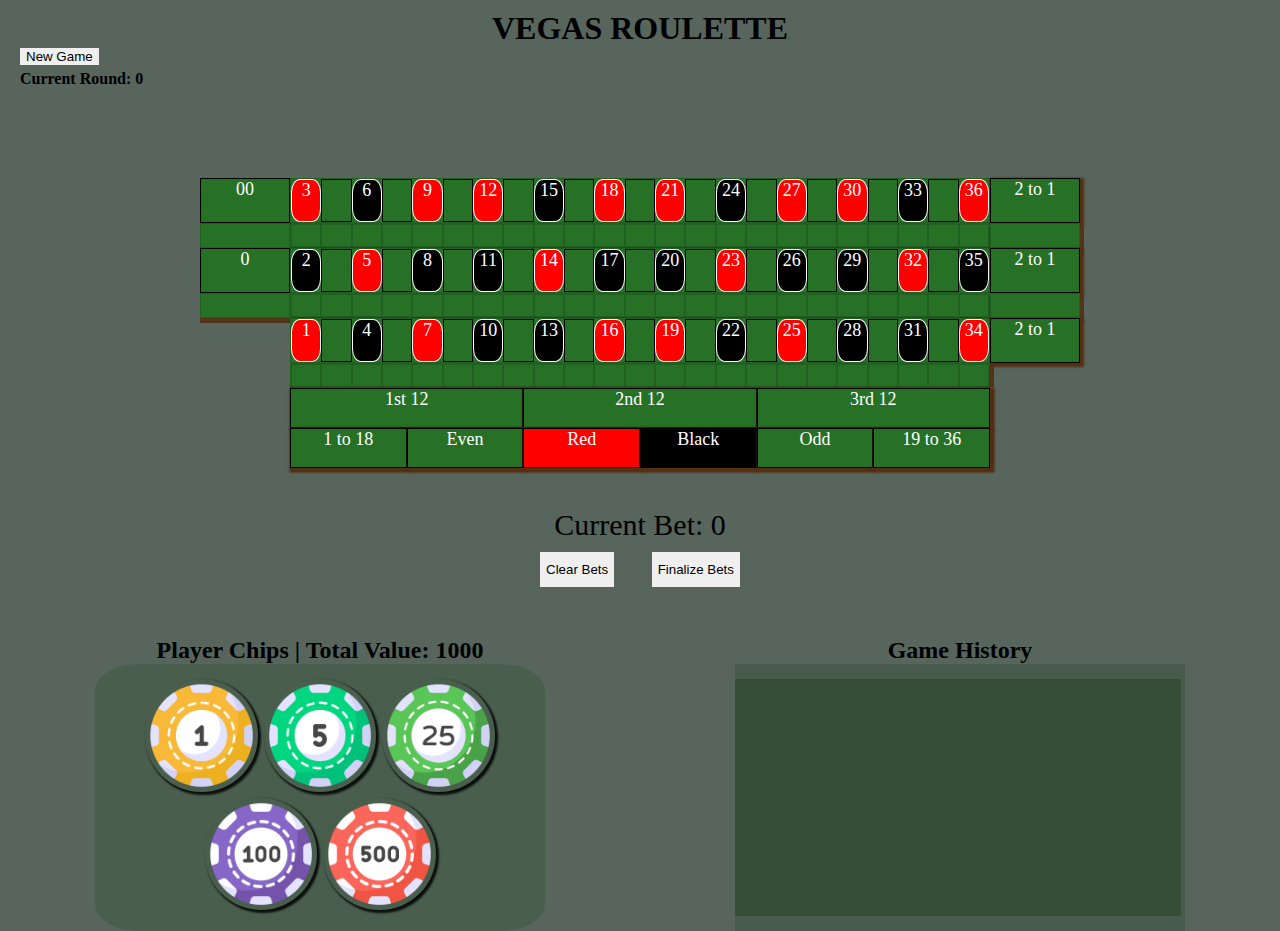
==== commit 607dc93a: "Commit 13 - Fix linking of css and js. Deployed repo not showing either file. Create script_original" ====
--- a/index.html
+++ b/index.html
@@ -3,8 +3,8 @@
 <head>
     <meta charset="UTF-8">
     <meta name="viewport" content="width=device-width, initial-scale=1.0">
-    <link rel="stylesheet" href="/css/style.css">
-    <script src="/js/script.js" defer></script>
+    <link rel="stylesheet" href="css/style.css">
+    <script src="js/script.js" defer></script>
     <!-- <script src="/test.js" defer></script> -->
     <title>Roulette by Christopher Sy</title>
 </head>
@@ -276,7 +276,15 @@
 
             </div>
         </div>
-        <div id="chatBox">Game History</div>
+        <div id="chatBox">Game History
+            <div type="text" class="textBoxStyle"></p>
+            <div type="text" id="textHistory"></div>
+            <!-- <input type="text" id="textHistory" readonly></p>
+            <input type="text" id="textHistory" readonly></p>
+            <input type="text" id="textHistory" readonly></p>
+            <input type="text" id="textHistory" readonly></p>
+            <input type="text" id="textHistory" readonly></p> -->
+        </div>
         </div>
     </div>
     <!-- upgrade if time -->
--- a/css/style.css
+++ b/css/style.css
@@ -1,3 +1,5 @@
+/* ===================GAME PAGE=================== */
+
 * {
     margin: 0;
     border: 0;
@@ -12,9 +14,12 @@
 body {
     background-color: rgb(174, 201, 186);
     background-color: rgb(87, 101, 93);
-}
-
-/* MENU STYLE */
+    /* background-color: rgba(10, 35, 8, 0.762); */
+
+}
+
+/* ===================MENU STYLING=================== */
+
 #newGameButton {
     margin: 0px 0px 5px 20px;
 }
@@ -23,7 +28,8 @@
     margin: 0px 0px 0px 20px;
 }
 
-/* CHIPS AND CHAT STYLING */
+/* ===================CHIPS AND CHAT=================== */
+
 
 .bottomBoxes {
     display: flex;
@@ -32,11 +38,14 @@
 }
 
 #chatBox {
+    display: grid;
+    grid-template-columns: 1fr;
     height: 250px;
     width: 450px;
     font-size: 24px;
     font-weight: bold
 }
+
 
 #chipBox {
     height: 250px;
@@ -50,6 +59,30 @@
     padding: 15px 0px 15px 0px;
     border-radius: 10%;
     background-color: rgba(11, 62, 6, 0.176);
+}
+
+.textBoxStyle {
+    width: 450px;
+    height: 237px;
+    padding: 15px 0px 15px 0px;
+    /* border-radius: 10%; */
+    background-color: rgba(9, 45, 6, 0.176);
+}
+
+#textHistory {
+    border-radius: 0%;
+    width: 99%;
+    height: 100%;
+    /* color: rgba(243, 243, 243, 0.893); */
+    background-color: rgba(9, 45, 6, 0.3);
+}
+
+#textHistory p {
+    color: rgba(255, 255, 255, 0.928);
+    font-size: 20px;
+    padding: 5px;
+    text-align: left;
+    font-weight: normal;
 }
 
 .chips {
@@ -61,39 +94,21 @@
     box-shadow: 2px 2px 2px 1px rgba(0, 0, 0, 0.845);
 }
 
-/* #chip_1 {
-
-}
-
-#chip_5 {
-
-}
-
-#chip_25 {
-
-}
-
-#chip_100 {
-
-}
-
-#chip_500 {
-
-}*/
-
-
-/* TABLE STYLING */
+
+/* ===================ROULETTE TABLE=================== */
+
 
 .gameBody {
-    padding: 130px 0px 0px 0px;
-    height: 300px;
+    padding: 90px 0px 0px 0px;
+    height: 330px;
 
 }
 
 .gameTable {
     display: grid;
-    grid-template-columns: 80px 600px 80px;
-    grid-template-rows: 35px 15px 35px 15px 35px 15px 30px 30px;
+    grid-template-columns: 90px 700px 90px;
+    /* grid-template-rows: 35px 15px 35px 15px 35px 15px 30px 30px; */
+    grid-template-rows: 45px 25px 45px 25px 45px 25px 40px 40px;
     /* width: 51.3%; */
     margin: 0 auto;
     justify-content: center;
@@ -258,7 +273,8 @@
 }
 
 
-/* BET BUTTON STYLING */
+/* ===================BET BUTTONS=================== */
+
 
 .gameOptions {
     display: flex;
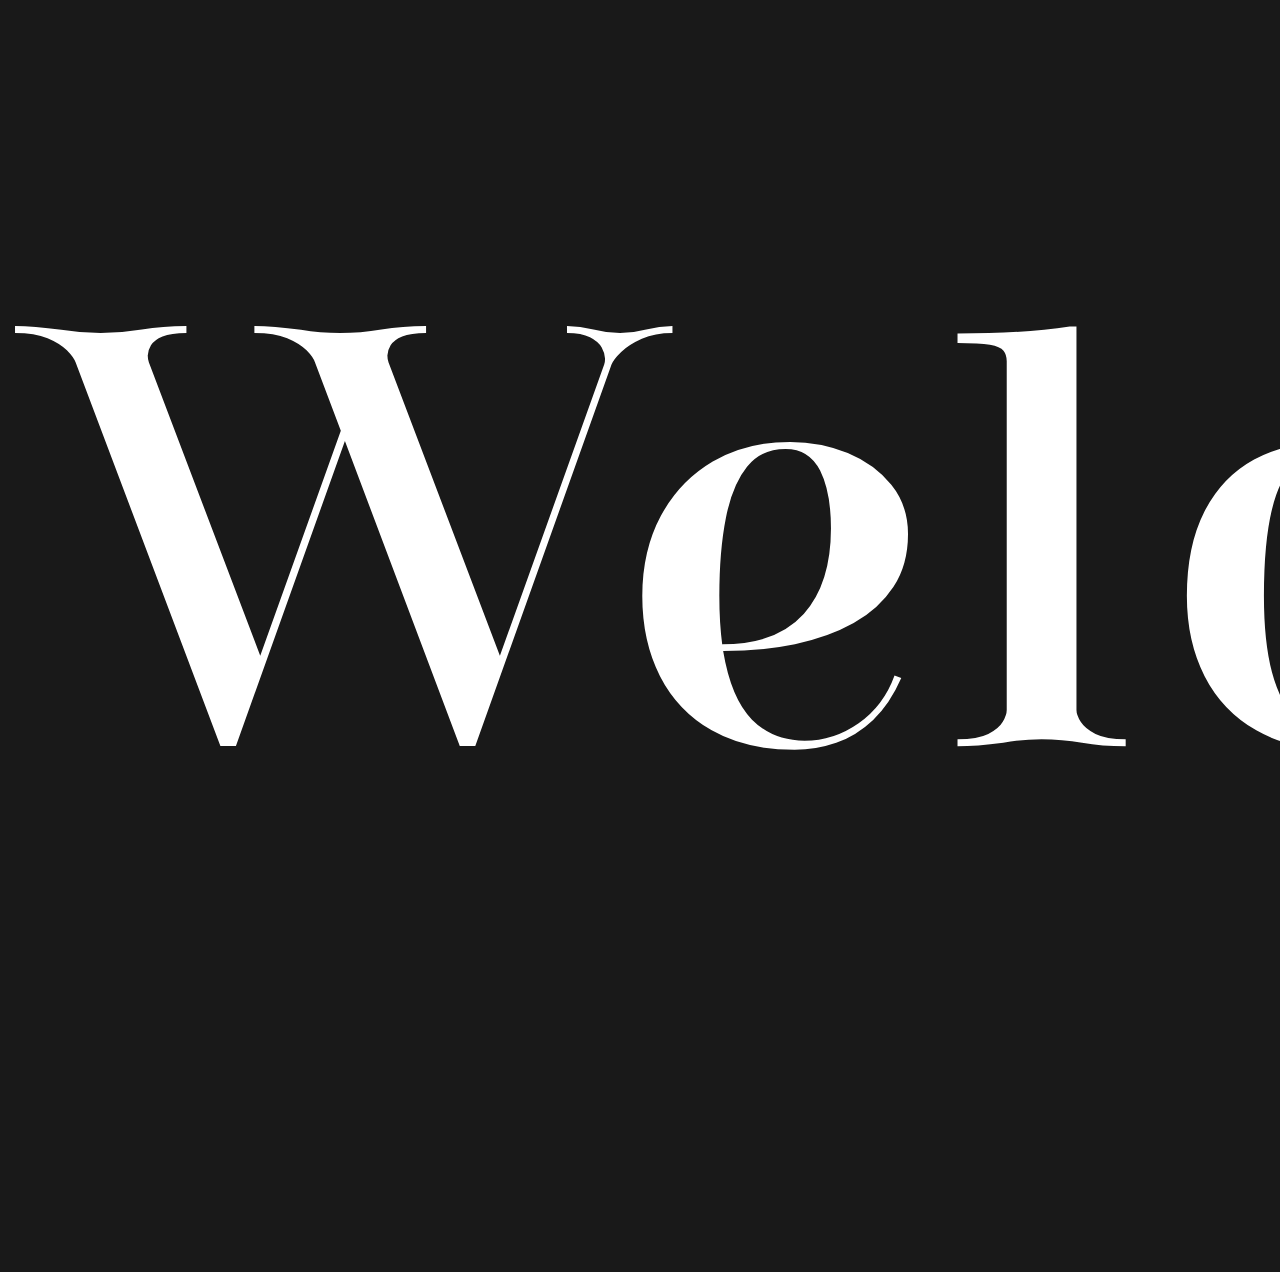
==== commit 00525159: "Commit 18 - Update landing page with animation. Prep audio for button clicks and add fonts" ====
--- a/index.html
+++ b/index.html
@@ -3,292 +3,19 @@
 <head>
     <meta charset="UTF-8">
     <meta name="viewport" content="width=device-width, initial-scale=1.0">
-    <link rel="stylesheet" href="css/style.css">
-    <script src="js/script.js" defer></script>
-    <!-- <script src="/test.js" defer></script> -->
-    <title>Roulette by Christopher Sy</title>
+    <link rel="stylesheet" href="main/css/startup.css">
+    <script src="main/js/script.js"></script>
+    <title>Welcome to Vegas Roulette</title>
 </head>
-
-
-<body>
-        <!-- start up screen before game loads - marquis title moving right to left -->
-        <!-- vegas sign img for the title or make it cute again hmm-->
-    <h1 id="pageTitle">VEGAS ROULETTE</h1>
-    <button type="button" class="gameMenu" id="newGameButton">New Game</button>
-    <h4 class="gameMenu" id="roundTracker">Current Round: 0</h4>
-    <!-- <p>Roulette Wheel</p>
-    <p>Roulette Table Background</p> -->
-
-    <!-- How to approach making each section of the betting table. How to include...betting on lines for double, three, four, five, six -->
-    <!-- Create a grid? Then Make the other sections independant of the grid. -->
-
-    <!-- GAMEPLAN: -->
-    <!-- Style these DIVS to create the board  -->
-    <!-- COMPLETED!!! -->
-
-    <!-- Make the divs clickable to so that we can 'bet' on them-->
-    <!-- Add chip image to HTML. Create addEventListener that calls on a variable of all betting DIVS, "Click" (WITH LMB) should place the chip one at a time. -->
-    <!-- "Click" (WITH RMB) should remove chips one at a time. -->
-    <!-- ADD Remove all chips button. -->
-
-
-
-    <!-- A button called Place Bets should run a FUNCTION placebet ONCLICK that should......
-         1) Spin the wheel 
-         2) Read where the chip is was placed 
-         3) Compare our bet placement with the result of the wheel 
-         4) Use if conditionals to determine payout. If win && if this certain bet type, RETURN +money and "you won round" ELSE return "you lost round, remaining total: $$$$" -->
-
-    <div class="gameBody">
-        <div class="gameTable">
-            <div class="insideBet zeroBet topRowBet singleNumWin singleNumZeroZero" id="doubleZero 00">00</div>
-            <!-- <div class="insideBet zeroBet topRowBet" id="doubleZero">00</div> -->
-            <div class="insideBet topMiddleCell">
-                <div class="insideBet topRowBet redNum singleNumWin singleNumThree">3</div>
-                <div class="insideBet doubleBet topRowBet spaceBet twoE" id="36"></div>
-                <div class="insideBet topRowBet blackNum singleNumWin singleNumSix">6</div>
-                <div class="insideBet doubleBet topRowBet spaceBet twoJ" id="69"></div>
-                <div class="insideBet topRowBet redNum singleNumWin singleNumNine">9</div>
-                <div class="insideBet doubleBet topRowBet spaceBet twoO" id="912"></div>
-                <div class="insideBet topRowBet redNum singleNumWin singleNumTwelve">12</div>
-                <div class="insideBet doubleBet topRowBet spaceBet twoT" id="1215"></div>
-                <div class="insideBet topRowBet blackNum singleNumWin singleNumFifth">15</div>
-                <div class="insideBet doubleBet topRowBet spaceBet twoY" id="1518"></div>
-                <div class="insideBet topRowBet redNum singleNumWin singleNumEighteen">18</div>
-                <div class="insideBet doubleBet topRowBet spaceBet twoAd" id="1821"></div>
-                <div class="insideBet topRowBet redNum singleNumWin singleNumTwentyOne">21</div>
-                <div class="insideBet doubleBet topRowBet spaceBet twoAi" id="2124"></div>
-                <div class="insideBet topRowBet blackNum singleNumWin singleNumTwentyFour">24</div>
-                <div class="insideBet doubleBet topRowBet spaceBet twoAn" id="2427"></div>
-                <div class="insideBet topRowBet redNum singleNumWin singleNumTwentySeven">27</div>
-                <div class="insideBet doubleBet topRowBet spaceBet twoAs" id="2730"></div>
-                <div class="insideBet topRowBet redNum singleNumWin singleNumThirty">30</div>
-                <div class="insideBet doubleBet topRowBet spaceBet twoAx" id="3033"></div>
-                <div class="insideBet topRowBet blackNum singleNumWin singleNumThirtyThree">33</div>
-                <div class="insideBet doubleBet topRowBet spaceBet twoBc" id="3336"></div>
-                <div class="insideBet topRowBet redNum singleNumWin singleNumThirtySix">36</div>
-                <!-- <div class="insideBet topRowBet" id="rowThree">2 to 1</div> -->
-            </div>
-            <div class="insideBet topRowBet longBet outsideTopWin topRowWin" id="rowOne">2 to 1</div>
-
-            <div class="insideBet topSpaceBet"></div>
-            <div class="insideBet topSpaceCell">
-                <div class="insideBet topSpaceBet spaceBet doubleBet twoC" id="23"></div>
-                <div class="insideBet topSpaceBet spaceBet fourBet fourB" id="2356"></div>
-                <div class="insideBet topSpaceBet spaceBet doubleBet twoH" id="56"></div>
-                <div class="insideBet topSpaceBet spaceBet fourBet fourD" id="5689"></div>
-                <div class="insideBet topSpaceBet spaceBet doubleBet twoM" id="89"></div>
-                <div class="insideBet topSpaceBet spaceBet fourBet fourF" id="891112"></div>
-                <div class="insideBet topSpaceBet spaceBet doubleBet twoR" id="1112"></div>
-                <div class="insideBet topSpaceBet spaceBet fourBet fourH" id="11121415"></div>
-                <div class="insideBet topSpaceBet spaceBet doubleBet twoW" id="1415"></div>
-                <div class="insideBet topSpaceBet spaceBet fourBet fourJ" id="14151718"></div>
-                <div class="insideBet topSpaceBet spaceBet doubleBet twoAb" id="1718"></div>
-                <div class="insideBet topSpaceBet spaceBet fourBet fourL" id="17182021"></div>
-                <div class="insideBet topSpaceBet spaceBet doubleBet twoAg" id="2021"></div>
-                <div class="insideBet topSpaceBet spaceBet fourBet fourN" id="20212324"></div>
-                <div class="insideBet topSpaceBet spaceBet doubleBet twoAl" id="2324"></div>
-                <div class="insideBet topSpaceBet spaceBet fourBet fourP" id="23242627"></div>
-                <div class="insideBet topSpaceBet spaceBet doubleBet twoAq" id="2627"></div>
-                <div class="insideBet topSpaceBet spaceBet fourBet fourR" id="26272930"></div>
-                <div class="insideBet topSpaceBet spaceBet doubleBet twoAw" id="2930"></div>
-                <div class="insideBet topSpaceBet spaceBet fourBet fourT" id="29303233"></div>
-                <div class="insideBet topSpaceBet spaceBet doubleBet twoBa" id="3233"></div>
-                <div class="insideBet topSpaceBet spaceBet fourBet fourV" id="32333536"></div>
-                <div class="insideBet topSpaceBet spaceBet doubleBet twoBe" id="3536"></div>
-            </div>
-            <div class="insideBet topSpaceBet"></div>
-
-
-            <div class="insideBet zeroBet middleRowBet singleNumWinZero" id="singleZero 0">0</div>
-            <div class="insideBet middleMiddleCell">
-                <div class="insideBet middleRowBet blackNum singleNumWin singleNumTwo">2</div>
-                <div class="insideBet doubleBet middleRowBet spaceBet twoD" id="25"></div>
-                <div class="insideBet middleRowBet redNum singleNumWin singleNumFive">5</div>
-                <div class="insideBet doubleBet middleRowBet spaceBet twoI" id="58"></div>
-                <div class="insideBet middleRowBet blackNum singleNumWin singleNumEight">8</div>
-                <div class="insideBet doubleBet middleRowBet spaceBet twoN" id="811"></div>
-                <div class="insideBet middleRowBet blackNum singleNumWin singleNumEleven">11</div>
-                <div class="insideBet doubleBet middleRowBet spaceBet twoS" id="1114"></div>
-                <div class="insideBet middleRowBet redNum singleNumWin singleNumFourt">14</div>
-                <div class="insideBet doubleBet middleRowBet spaceBet twoX" id="1417"></div>
-                <div class="insideBet middleRowBet blackNum singleNumWin singleNumSeventh">17</div>
-                <div class="insideBet doubleBet middleRowBet spaceBet twoAc" id="1720"></div>
-                <div class="insideBet middleRowBet blackNum singleNumWin singleNumTwenty">20</div>
-                <div class="insideBet doubleBet middleRowBet spaceBet twoAh" id="2023"></div>
-                <div class="insideBet middleRowBet redNum singleNumWin singleNumTwentyThree">23</div>
-                <div class="insideBet doubleBet middleRowBet spaceBet twoAm" id="2326"></div>
-                <div class="insideBet middleRowBet blackNum singleNumWin singleNumTwentySix">26</div>
-                <div class="insideBet doubleBet middleRowBet spaceBet twoAr" id="2629"></div>
-                <div class="insideBet middleRowBet blackNum singleNumWin singleNumTwentyNine">29</div>
-                <div class="insideBet doubleBet middleRowBet spaceBet twoAv" id="2932"></div>
-                <div class="insideBet middleRowBet redNum singleNumWin singleNumThirtyTwo">32</div>
-                <div class="insideBet doubleBet middleRowBet spaceBet twoBb" id="3235"></div>
-                <div class="insideBet middleRowBet blackNum singleNumWin singleNumThirtyFive">35</div>
-            </div>
-            <div class="insideBet middleRowBet longBet outsideTopWin middleRowWin" id="rowTwo">2 to 1</div>
-            
-
-            <div class="insideBet middleSpaceBet"></div>
-            <div class="insideBet middleSpaceCell">
-                <div class="insideBet doubleBet spaceBet middleSpaceBet twoA" id="12"></div>
-                <div class="insideBet fourBet spaceBet middleSpaceBet fourA" id="1245"></div>
-                <div class="insideBet doubleBet spaceBet middleSpaceBet twoF" id="45"></div>
-                <div class="insideBet fourBet spaceBet middleSpaceBet fourC" id="4578"></div>
-                <div class="insideBet doubleBet spaceBet middleSpaceBet twoK" id="78"></div>
-                <div class="insideBet fourBet spaceBet middleSpaceBet fourE" id="781011"></div>
-                <div class="insideBet doubleBet spaceBet middleSpaceBet twoP" id="1011"></div>
-                <div class="insideBet fourBet spaceBet middleSpaceBet fourG" id="10111314"></div>
-                <div class="insideBet doubleBet spaceBet middleSpaceBet twoU" id="1314"></div>
-                <div class="insideBet fourBet spaceBet middleSpaceBet fourI" id="13141617"></div>
-                <div class="insideBet doubleBet spaceBet middleSpaceBet twoZ" id="1617"></div>
-                <div class="insideBet fourBet spaceBet middleSpaceBet fourK" id="16171920"></div>
-                <div class="insideBet doubleBet spaceBet middleSpaceBet twoAe" id="1920"></div>
-                <div class="insideBet fourBet spaceBet middleSpaceBet fourM" id="19202223"></div>
-                <div class="insideBet doubleBet spaceBet middleSpaceBet twoAj" id="2223"></div>
-                <div class="insideBet fourBet spaceBet middleSpaceBet fourO" id="22232526"></div>
-                <div class="insideBet doubleBet spaceBet middleSpaceBet twoAo" id="2526"></div>
-                <div class="insideBet fourBet spaceBet middleSpaceBet fourQ" id="25262829"></div>
-                <div class="insideBet doubleBet spaceBet middleSpaceBet twoAt" id="2829"></div>
-                <div class="insideBet fourBet spaceBet middleSpaceBet fourS" id="28293132"></div>
-                <div class="insideBet doubleBet spaceBet middleSpaceBet twoAy" id="3132"></div>
-                <div class="insideBet fourBet spaceBet middleSpaceBet fourU" id="31323435"></div>
-                <div class="insideBet doubleBet spaceBet middleSpaceBet twoBd" id="3435"></div>
-            </div>
-            <div class="insideBet middleSpaceBet"></div>
- 
-            <div class="bottomRowBet emptyCell"></div>
-            <div class="insideBet bottomMiddleCell">
-                <div class="insideBet bottomRowBet redNum singleNumWin singleNumOne">1</div>
-                <div class="doubleBet bottomRowBet spaceBet twoB" id="14"></div>
-                <div class="insideBet bottomRowBet blackNum singleNumWin singleNumFour">4</div>
-                <div class="doubleBet bottomRowBet spaceBet twoG" id="47"></div>
-                <div class="insideBet bottomRowBet redNum singleNumWin singleNumSeven">7</div>
-                <div class="doubleBet bottomRowBet spaceBet twoL" id="710"></div>
-                <div class="insideBet bottomRowBet blackNum singleNumWin singleNumTen">10</div>
-                <div class="doubleBet bottomRowBet spaceBet twoQ" id="1013"></div>
-                <div class="insideBet bottomRowBet blackNum singleNumWin singleNumThirteen">13</div>
-                <div class="doubleBet bottomRowBet spaceBet twoV" id="1316"></div>
-                <div class="insideBet bottomRowBet redNum singleNumWin singleNumSixth">16</div>
-                <div class="doubleBet bottomRowBet spaceBet twoAa" id="1619"></div>
-                <div class="insideBet bottomRowBet redNum singleNumWin singleNumNineth">19</div>
-                <div class="doubleBet bottomRowBet spaceBet twoAf" id="1922"></div>
-                <div class="insideBet bottomRowBet blackNum singleNumWin singleNumTwentyTwo">22</div>
-                <div class="doubleBet bottomRowBet spaceBet twoAk" id="2225"></div>
-                <div class="insideBet bottomRowBet redNum singleNumWin singleNumTwentyFive">25</div>
-                <div class="doubleBet bottomRowBet spaceBet twoAp" id="2528"></div>
-                <div class="insideBet bottomRowBet blackNum singleNumWin singleNumTwentyEight">28</div>
-                <div class="doubleBet bottomRowBet spaceBet twoAu" id="2831"></div>
-                <div class="insideBet bottomRowBet blackNum singleNumWin singleNumThirtyOne">31</div>
-                <div class="doubleBet bottomRowBet spaceBet twoAy" id="3134"></div>
-                <div class="insideBet bottomRowBet redNum singleNumWin singleNumThirtyFour">34</div>
-            </div>
-            <div class="insideBet bottomRowBet longBet outsideTopWin bottomRowWin" id="rowThree">2 to 1</div>
-
-            <div class="bottomSpaceBet emptyCell"></div>
-            <div class="insideBet bottomSpaceCell">
-                <div class="insideBet spaceBet bottomSpaceBet threeBet threeA" id="123"></div>
-                <div class="insideBet spaceBet bottomSpaceBet sixBet sixA" id="0106"></div>
-                <div class="insideBet spaceBet bottomSpaceBet threeBet threeB" id="456"></div>
-                <div class="insideBet spaceBet bottomSpaceBet sixBet sixB" id="0409"></div>
-                <div class="insideBet spaceBet bottomSpaceBet threeBet threeC" id="789"></div>
-                <div class="insideBet spaceBet bottomSpaceBet sixBet sixC" id="0712"></div>
-                <div class="insideBet spaceBet bottomSpaceBet threeBet threeD" id="101112"></div>
-                <div class="insideBet spaceBet bottomSpaceBet sixBet sixD" id="1015"></div>
-                <div class="insideBet spaceBet bottomSpaceBet threeBet threeE" id="131416"></div>
-                <div class="insideBet spaceBet bottomSpaceBet sixBet sixE" id="1318"></div>
-                <div class="insideBet spaceBet bottomSpaceBet threeBet threeF" id="161718"></div>
-                <div class="insideBet spaceBet bottomSpaceBet sixBet sixF" id="1621"></div>
-                <div class="insideBet spaceBet bottomSpaceBet threeBet threeG" id="192021"></div>
-                <div class="insideBet spaceBet bottomSpaceBet sixBet sixG" id="1924"></div>
-                <div class="insideBet spaceBet bottomSpaceBet threeBet threeH" id="222324"></div>
-                <div class="insideBet spaceBet bottomSpaceBet sixBet sixH" id="2227"></div>
-                <div class="insideBet spaceBet bottomSpaceBet threeBet threeI" id="252627"></div>
-                <div class="insideBet spaceBet bottomSpaceBet sixBet sixI" id="2530"></div>
-                <div class="insideBet spaceBet bottomSpaceBet threeBet threeJ" id="282930"></div>
-                <div class="insideBet spaceBet bottomSpaceBet sixBet sixJ" id="2833"></div>
-                <div class="insideBet spaceBet bottomSpaceBet threeBet threeK" id="313233"></div>
-                <div class="insideBet spaceBet bottomSpaceBet sixBet sixK" id="3136"></div>
-                <div class="insideBet spaceBet bottomSpaceBet threeBet threeL" id="343536"></div>
-            </div>
-            <div class="emptyCell"></div>
-            
-
-
-
-            <div class="outsideTop emptyCell"></div>
-            <div class="outsideBet upperMiddleCell">
-                <div class="outsideBet outsideTop outsideTopWin dozenOneWin" id="dozenOne">1st 12</div>
-                <div class="outsideBet outsideTop outsideTopWin dozenTwoWin" id="dozenTwo">2nd 12</div>
-                <div class="outsideBet outsideTop outsideTopWin dozenThreeWin" id="dozenThree">3rd 12</div>
-            </div>
-            <div class="outsideTop emptyCell"></div>
-
-
-
-            <div class="outsideBottom emptyCell"></div>
-            <div class="outsideBet lowerMiddleCell">
-                <div class="outsideBet outsideBottom outsideBottomWin firstHalfWin" id="lowBet">1 to 18</div>
-                <div class="outsideBet outsideBottom outsideBottomWin evenWin" id="evenBet">Even</div>
-                <div class="outsideBet outsideBottom outsideBottomWin redDiamond redWin" id="redBet">Red</div>
-                <div class="outsideBet outsideBottom outsideBottomWin blackDiamond blackWin" id="blackBet">Black</div>
-                <div class="outsideBet outsideBottom outsideBottomWin oddWin" id="oddBet">Odd</div>
-                <div class="outsideBet outsideBottom outsideBottomWin secondHalfWin" id="highBet">19 to 36</div>
-            </div>
-            <div class="outsideBottom emptyCell"></div>
+<body class="start">
+    <div class="slideTitle">
+        <div>
+            <h1 class="welcome">Welcome To</h1>
         </div>
+        <div class="invisible">filler</div>
+        <a href="main/roulette.html"><img class="vegasSign" src="main/assets/Vegas.png"></a>
 
     </div>
 
-    <div class="betAmountThisRound">
-        <p>Current Bet: 0</p>
-    </div>
-    <div class="gameOptions">
-        <button type="button" id="removeBets">Clear Bets</button>
-        <button type="button" id="playRound">Finalize Bets</button>
-    </div>
-
-    <div class="bottomBoxes">    
-        <div id="chipBox">
-            <p id="chipsValue">Player Chips | Total Value: 500</p>
-            <div class="casinoChips">
-                <!-- <a href="https://www.flaticon.com/free-icon/casino-chip_6177786" Icons created by smashingstocks - Flaticon> -->
-                <!-- <button type="button" id="chipOneButton"> -->
-                    <img class="chips" id="chip_1" src="chip images/casino-chip-1.png" data-value="1">
-                     <!-- onclick="pickChip1()" -->
-                <!-- </button> -->
-
-                <!-- <button type="button" id="chipTwoButton"> -->
-                    <img class="chips" id="chip_5" src="chip images/casino-chip-5.png" data-value="5">
-                <!-- </button> -->
-
-                <!-- <button type="button" id="chipThreeoButton"> -->
-                    <img class="chips" id="chip_25" src="chip images/casino-chip-25.png" data-value="25">
-                <!-- </button> -->
-
-                <!-- <button type="button" id="chipFourButton"> -->
-                    <img class="chips" id="chip_100" src="chip images/casino-chip-100.png" data-value="100">
-                <!-- </button> -->
-
-                <!-- <button type="button" id="chipFiveButton"> -->
-                    <img class="chips" id="chip_500" src="chip images/casino-chip-500.png" data-value="500">
-                <!-- </button> -->
-
-            </div>
-        </div>
-        <div id="chatBox">Game History
-            <div type="text" class="textBoxStyle"></p>
-            <div type="text" id="textHistory"></div>
-            <!-- <input type="text" id="textHistory" readonly></p>
-            <input type="text" id="textHistory" readonly></p>
-            <input type="text" id="textHistory" readonly></p>
-            <input type="text" id="textHistory" readonly></p>
-            <input type="text" id="textHistory" readonly></p> -->
-        </div>
-        </div>
-    </div>
-    <!-- upgrade if time -->
-
 </body>
-
 </html>--- a/main/css/startup.css
+++ b/main/css/startup.css
@@ -0,0 +1,115 @@
+/* ===================WELCOME PAGE=================== */
+* {
+    margin: none;
+    border: none;
+}
+
+.start {
+    height: 100vh;
+    width: 100vw;
+    background-color: rgba(0, 0, 0, 0.9);
+}
+
+@font-face {
+    font-family: roulettefont;
+    src: url(/fonts/Cream\ Cake.otf);
+}
+
+@font-face {
+    font-family: titlefont;
+    src: url(/fonts/Voguella.ttf);
+}
+
+
+
+.slideTitle {
+    display: flex;
+    padding: -40px 0px 100px 0px;
+    animation: slide 14s infinite;
+}
+
+.welcomeButton {
+    display: flex;
+    height: 100vh;
+    width: 100vw;
+    /* opacity: 0.2; */
+}
+
+.invisible {
+    font-size: 300px;
+    color: rgba(255,255,255,0);
+    user-select: none;
+}
+
+.vegasSign {
+    justify-content: flex-start;
+    /* margin: 0 auto; */
+    margin: 0px 0px 60px 0px;
+    opacity: 0.98;
+    width: 1100px;
+    height: 1200px;
+    /* animation: spin 4s infinite; */
+}
+
+/* @media screen and (max-width: 1500px%=) {
+    .vegasSign {
+        width: 1000px;
+    }
+    @keyframes slide {
+        0% {
+            transform: translateX(1700px);
+        }
+        95% {
+            transform: translateX(-4000px);
+        }
+        100% {
+            transform: translateX(-4000px);
+        }
+    }
+} */
+
+@keyframes spin {
+    0% {
+        transform: rotate(360deg);
+    }
+}
+
+.welcome {
+    margin: 0;
+    padding: 120px 0px 0px 0px;
+    color: white;
+    /* padding: 0px 300px 0px 0px; */
+    font-size: 600px;
+    font-family: titlefont;
+    font-weight: normal;
+    white-space: nowrap;
+    letter-spacing: 40px;
+    /* overflow: hidden; */
+}
+
+.vegas {
+    color: white;
+    font-size: 120px;
+}
+
+.roulette {
+    justify-content: left;
+    flex-shrink: 10;
+    color: white;
+    font-size: 200px;
+    font-weight: normal;
+    letter-spacing: 12px;
+    font-family: roulettefont;
+}
+
+@keyframes slide {
+    0% {
+        transform: translateX(1700px);
+    }
+    95% {
+        transform: translateX(-4000px);
+    }
+    100% {
+        transform: translateX(-4000px);
+    }
+}